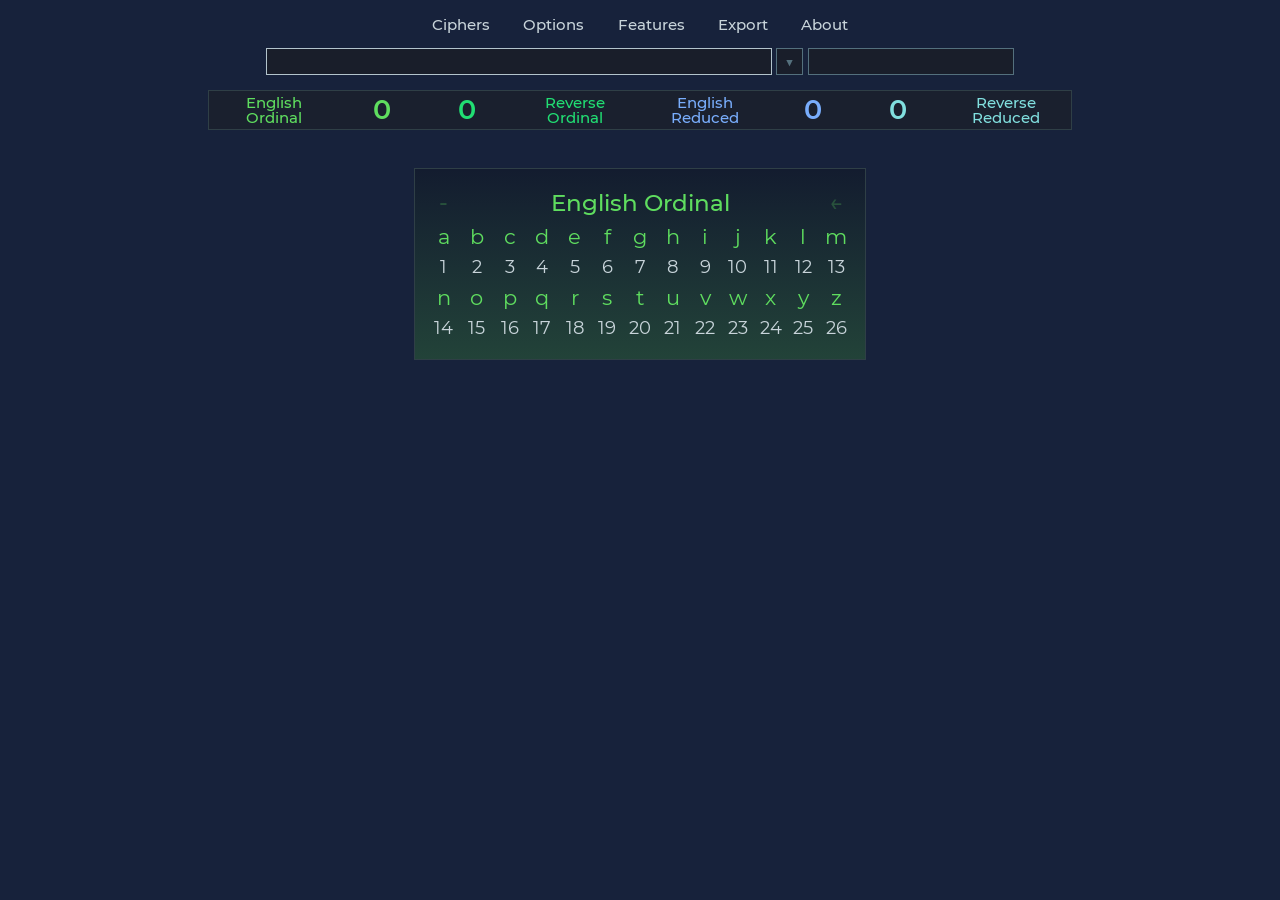
==== index.html @ 13860c72 "Web App manifest" ====
<!DOCTYPE html>
<html lang="en">
<head>
<title>GEMATRO - Gematria Calculator</title>
<meta charset="utf-8">
<meta name="description" content="Multi-language (Hebrew, Greek, Arabic, English, Russian, etc.) Gematria calculator with Highlighter, Numerology, custom Ciphers, Databases, Encoding and Export tools.">
<meta name="viewport" content="width=480, maximum-scale=1, user-scalable=no">
<meta name="theme-color" content="#1C2332">
<link rel="shortcut icon" type="image/x-icon" href="res/favicon.ico">

<!-- Web App manifest -->
<link rel="manifest" href="manifest.json">

<script src="lib/jquery.min.js"></script>

<script src="calc/gematria.js"></script>
<script src="calc/calc.js"></script>
<script src="calc/init-variables.js"></script>
<script src="calc/ciphers.js"></script>

<link rel="stylesheet" type="text/css" href="calc/styles.css">

<script>
window.onpaint = function() {
	updateInterfaceColor(true); // update interface color (first run)
}
$(window).load(function(){
	$("#loader").delay(287).fadeOut("fast");
});
</script>

<!-- Google tag (gtag.js) -->
<script async src="https://www.googletagmanager.com/gtag/js?id=G-PNRVJK5YD3"></script>
<script>
  window.dataLayer = window.dataLayer || [];
  function gtag(){dataLayer.push(arguments);}
  gtag('js', new Date());

  gtag('config', 'G-PNRVJK5YD3');
</script>

</head>

<body onload="initCalc(true)" tabindex="-1">

<div id="loader"></div>
<canvas id="canv"></canvas>

<!-- preload font -->
<span style="font-family: 'Roboto Mono';"></span>

<div id="calcMain">
	<center>

		<div id="calcOptionsPanel"></div>

		<div id="colorControlsMenuArea"></div>
		<div id="editCiphersMenuArea"></div>
		<div id="dateCalcMenuArea"></div>

		<div id="inputArea">
		  <input id="queryDBbtn" class="hideValue" type="button" onclick="queryDatabase()" value="Query">
		  <input id="phraseBox" autofocus type="text" enterkeyhint="done" spellcheck="false" autocomplete="off" oninput="sanUnicode('phraseBox'); updateEnabledCipherTable(); updateWordBreakdown(breakCipher,false,false);" onkeydown="phraseBoxKeypress(event.keyCode)" ondrop="dropHandler(event)" ondragover="dragOverHandler(event)">
		  <input id="enterPhraseBtn" type="button" onclick="phraseBoxKeypress(13)" value="&#9660;">
		  <input id="highlightBox" type="text" enterkeyhint="done" spellcheck="false" autocomplete="off"><span id="clearFilterButton"></span>
		</div>

		<div id="enabledCiphTable"></div>

		<div id="BreakdownDetails">
			<div id="BreakdownSpot"></div>
			<div id="ChartSpotScroll"><div id="ChartSpot"></div></div>
		</div>
	</center>


	<center>	
		<div id="HistoryTableArea"></div>
	</center>
</div>

<script src="calc/breakdown.js"></script>

<script src="calc/highlighter.js"></script>
<script src="calc/export.js"></script>
<script src="calc/export-csv.js"></script>
<script src="calc/num-prop.js"></script>
<script src="calc/edit-ciphers.js"></script>
<script src="calc/date-calc.js"></script>
<script src="calc/database.js"></script>
<script src="calc/quick-guide.js"></script>

<script src="calc/localstorage.js"></script>
<script src="calc/encoding.js"></script>
<script src="calc/encoding-ciphers.js"></script>

<script src="calc/coderain.js"></script>
<script src="lib/html2canvas.min.js"></script>
<!-- html2canvas v1.0.0-alpha.12 -->

</body>
</html>
---- calc/styles.css ----
@font-face {
	font-family: "matrix-font";
	src: url("../font/matrix-font.woff2") format('woff2');
}

@font-face {
	font-family: "Montserrat";
	src: url("../font/montserrat-400.woff2") format('woff2');
}

@font-face {
	font-family: "Montserrat";
	src: url("../font/montserrat-500.woff2") format('woff2');
	font-weight: 500;
}

@font-face {
	font-family: "Montserrat";
	src: url("../font/montserrat-600.woff2") format('woff2');
	font-weight: 600;
}

@font-face {
	font-family: "Roboto Mono";
	src: url("../font/roboto-mono-400.woff2") format('woff2');
}

:root {
	--font-family: "Montserrat", "Arial", sans-serif;
	--font-family-mono: "Roboto Mono", monospace;
	--font-size-body: 95%;
	--global-hue: 222;
	--global-sat: 2.0;
	--global-lit: 1.0;
	--font-hue: 200;
	--font-sat: 0.2;
	--font-lit: 1.0;
	--menu-bg-accent: hsl(var(--global-hue) calc(20% * var(--global-sat)) calc(28% * var(--global-lit)));
	--menu-bg-accent2: hsl(var(--global-hue) calc(20% * var(--global-sat)) calc(24% * var(--global-lit)));
	--breakdown-bg-accent: hsl(var(--global-hue) calc(21% * var(--global-sat)) calc(13% * var(--global-lit)));
	--btn-bg-accent: hsl(var(--global-hue) calc(20% * var(--global-sat)) calc(21% * var(--global-lit)));
	--btn-hover-accent: hsl(var(--global-hue) calc(13% * var(--global-sat)) calc(33% * var(--global-lit)));
	--btn-active-accent: hsl(var(--global-hue) calc(13% * var(--global-sat)) calc(39% * var(--global-lit)));
	--body-bg-accent: hsl(var(--global-hue) calc(22% * var(--global-sat)) calc(16% * var(--global-lit)));
	--query-bg-accent: hsl(var(--global-hue) calc(20% * var(--global-sat)) calc(19% * var(--global-lit)));
	--hist-header-gradient: hsl(var(--global-hue) calc(13% * var(--global-sat)) calc(10% * var(--global-lit)));
	--table-row-odd: hsl(var(--global-hue) calc(14% * var(--global-sat)) calc(14% * var(--global-lit)));
	--table-row-even: hsl(var(--global-hue) calc(12% * var(--global-sat)) calc(16% * var(--global-lit)));
	--input-bg-accent: hsl(var(--global-hue) calc(13% * var(--global-sat)) calc(13% * var(--global-lit)));
	--highlight-date: hsla(var(--global-hue) calc(30% * var(--global-sat)) calc(85% * var(--global-lit)) / 0.15);
	--drag-highlight: hsla(var(--global-hue) calc(80% * var(--global-sat)) calc(70% * var(--font-lit)) / 0.2);
	--drag-highlight-border: hsl(var(--global-hue) calc(80% * var(--global-sat)) calc(70% * var(--font-lit)));
	--placeholder-color: hsl(var(--global-hue) calc(20% * var(--global-sat)) calc(45% * var(--font-lit)));
	--checkmark-accent: hsl(var(--global-hue) calc(75% * var(--global-sat)) calc(85% * var(--font-lit)));
	--font-white-1: hsl(var(--font-hue) calc(100% * var(--font-sat)) calc(92% * var(--font-lit)));
	--font-white-2: hsl(var(--font-hue) calc(100% * var(--font-sat)) calc(82% * var(--font-lit)));
	--font-white-3: hsl(var(--font-hue) calc(100% * var(--font-sat)) calc(63% * var(--font-lit)));
	--font-white-4: hsl(var(--font-hue) calc(100% * var(--font-sat)) calc(30% * var(--font-lit)));
	--border-accent: hsl(var(--font-hue) calc(100% * var(--font-sat)) calc(41% * var(--font-lit)));
	--separator-accent: hsl(var(--font-hue) calc(100% * var(--font-sat)) calc(50% * var(--font-lit)));
	--separator-accent2: hsl(var(--font-hue) calc(100% * var(--font-sat)) calc(30% * var(--font-lit)));
	--border-dark-accent: hsl(var(--font-hue) calc(100% * var(--font-sat)) calc(23% * var(--font-lit)));
	--focus-outline: hsl(var(--font-hue) calc(100% * var(--font-sat)) calc(75% * var(--font-lit)));
	--break-val-accent: hsl(var(--font-hue) calc(100% * var(--font-sat)) calc(41% * var(--font-lit)));
}

html, body { /* full <body> height for <!DOCTYPE html> */
	height: 100%;
	min-height: 100%;
	padding: 0;
	margin: 0;
}

body { /* disable Chromium's Text Autosizer (mobile text inflation algorithm) */
	-webkit-text-size-adjust: none;
	-moz-text-size-adjust: none;
	text-size-adjust: none;
	font-size: var(--font-size-body);
}
@media (max-width: 911px) { /* mobile */
	body {
		user-select: none;
	}
}

/*               Text Selection               */
/* ########################################## */

::selection {
	color: rgb(23,23,23);
	background: rgb(158,158,158);
}

::-moz-selection {
	color: rgb(23,23,23);
	background: rgb(158,158,158);
}

::placeholder { /* input placeholder */
	color: var(--placeholder-color);
	opacity: 1;
}

a {
	text-decoration: none;
}
a:link {
	color: var(--font-white-2);
	border-bottom: 1px solid var(--font-white-2);
}
a:visited {
	color: var(--font-white-3);
	border-bottom: 1px solid var(--font-white-3);
}
a:hover {
	color: var(--font-white-1);
	border-bottom: 1px solid var(--font-white-1);
}
a:active{
	color: var(--font-white-2);
}

/*               Scrollbar Style              */
/* ########################################## */

#calcMain {
	overflow: overlay; /* prevent page scroll in Query Table */
	height: 100%;
}

#loader{ /* fade in on page load*/
	z-index: 101;
	display: block;
	position: fixed;
	top: 0;
	left: 0;
	width: 100%;
	height: 100%;
	background: var(--body-bg-accent);
}

body {
	overflow: overlay;
}

@media only screen and (min-device-width: 1024px) {
	::-webkit-scrollbar {
		width: 16px;
		height: 16px;
	}
	
	::-webkit-scrollbar-thumb {
		background: rgba(128, 128, 128, 0.5);
		/*border-radius: 20px;*/
	}
	
	::-webkit-scrollbar-track {
		background: rgba(0, 0, 0, 0.2);
	}
	
	::-webkit-scrollbar-corner
	{
		background: rgba(0, 0, 0, 0.2);
	}
}

/* ########################################## */

body {
	font-family: var(--font-family);
	color: var(--font-white-2);
	background-color: var(--body-bg-accent);
}

.gematroLogo {
	display: flex;
	justify-content: center;
	/*padding-bottom: 0.4em;*/
}
.gematroLogo svg {
	height: 10px !important;
	width: auto !important;
}
.gematroLogo svg path, .gitLogo svg path {
	fill: var(--font-white-2) !important;
}
.gitLogo {
	position: absolute;
	pointer-events: none;
	top: 0.4em;
	left: 2.3em;
}
.splitInterface {}
@media (min-width: 911px) { /* desktop */
	.splitInterface {
		width: 70%;
		position: absolute;
		top: 0;
		right: 0;
		overflow: auto;
		height: 100%;
	}
}
.colorControlsBG {
	position: relative;
	background-color: var(--menu-bg-accent);
	width: -webkit-fit-content;
	width: -moz-fit-content;
	padding: 0.5em 0em 0.75em 1em;
	margin: 0.5em 0em 0.5em 0em;
	border: 1px solid var(--border-dark-accent);
}
.colLabelSmall, .colLabelSmallEnc {
	font-size: 80%;
	font-weight: 500;
	text-align: right;
	padding: 0em 0.1em 0em 0.4em;
}
.colLabelSmallEnc {
	text-align: left;
}
.colLabel {
	font-size: 90%;
	font-weight: 500;
	color: var(--focus-outline);
	text-align: center;
	padding-right: 0.4em;
}
#enabledCiphTable {
	width: 100%;
	padding: 1em 0em 0em 0em;
	display: flex;
	justify-content: center;
}
#inputArea {
	padding: 0.5em 0em 0em 0em;
	display: inline-flex;
	-webkit-user-select: none;
	-moz-user-select: none;
	-ms-user-select: none;
	user-select: none;
}
#HistoryTableArea {
	padding-bottom: 0.1em;
}
@media (max-width: 911px) { /* mobile */
	#HistoryTableArea {
		width: 90vw;
		overflow: auto;
		margin-bottom: 4em;
	}
}
#calcOptionsPanel {
	padding: 0.6em 0em 0em 0em;
	-webkit-user-select: none;
	-moz-user-select: none;
	-ms-user-select: none;
	user-select: none;
}
.ciphToggleContainer {
	display: inline-block;
	padding: 0.5em 0.5em 0.2em 0.5em;
	border-spacing: 0em;
	text-align: left;
}
.colSlider, .colSlider2 {
	width: 55px;
	font-size: 80%;
	color: var(--font-white-1);
	border: 2px solid var(--border-accent);
	box-sizing: border-box;
	font-family: var(--font-family-mono);
	line-height: 1.1em;
	background-color: var(--btn-bg-accent);
}
.colSlider2 {
	width: 65px;
}
@media (max-width: 911px) { /* mobile */
	.colSlider2 {
		width: 40px;
	}
}
.cipherColValueBox {
	width: 85px;
	font-size: 80%;
	color: var(--font-white-1);
	border: 2px solid var(--border-accent);
	font-family: var(--font-family-mono);
	line-height: 1.1em;
	background-color: var(--btn-bg-accent);
}
.globColCtrlTable {
	padding-right: 1.25em;
}
.phraseGemContainer {
	display: inline-block;
	border: 1px solid var(--border-dark-accent);
	border-spacing: 0px;
	text-align: center;
	font-weight: 500;
	line-height: 1.0em;
}
.phraseGemContainer tr:nth-child(odd) {
	background-color: var(--table-row-odd);
}
.phraseGemContainer tr:nth-child(even) {
	background-color: var(--table-row-even);
}
.phraseGemValueOdd, .phraseGemValueEven {
	font-size: 180%;
	text-align: center;
	min-width: 80px;
	-webkit-user-select: none;
	-moz-user-select: none;
	-ms-user-select: none;
	user-select: none;
	font-weight: 600;
	padding: 0em 0.1em 0em 0.1em;
}
.phraseGemCiphName {
	padding: 0.2em 0.5em;
	max-width: 115px; /* 110px */
	height: 32px;
	cursor: pointer;
}
.phraseGemCiphNameBlank {
	padding: 0.2em 0.5em;
	max-width: 115px; /* 110px */
	height: 32px;
}
#canv {
	margin: 0;
	padding: 0;
	position: fixed;
	touch-action: none;
	width: 100%;
	height: 100%;
	top:0;
	left:0;
	z-index : -1; /* behind all elements */ 
}
.ciphCheckbox {
}
.ciphCheckboxLabel {
	font-size: 85%;
	font-weight: 500;
	padding: 0em 0.6em 0em 0em;
	white-space: nowrap;
}
.ciphCheckboxLabel2 {
	font-size: 100%;
	font-weight: 500;
	padding: 0em 0em 0em 0.1em;
	white-space: nowrap;
}
.dragOver {
	border: 1px solid var(--drag-highlight-border) !important;
	background-color: var(--drag-highlight) !important;
}

/*  Word Breakdown, Cipher Table, Word Count  */
/* ########################################## */

#ChartSpot {
	/*min-height: 189px;*/ /* fix content shift */
	display: flex; /* vertically center */
	justify-content: center;
	align-items: center;
	width: -webkit-fit-content;
	width: -moz-fit-content;
	/*padding: 0.4em;*/
	border: 1px solid var(--border-dark-accent);
    /*margin-top: 1em;*/
	/*margin-bottom: 0.5em;*/
}
@media (max-width: 911px) { /* mobile */
	#ChartSpot {
		padding: 0em 0.8em !important;
	}
	#ChartSpotScroll {
		width: 90vw;
		overflow: auto;
	}
}
.ChartSpotScrollStop {
	width: unset !important;
	overflow: unset !important;
}
#BreakdownSpot {
	padding-bottom: 0.5em;
}
#BreakdownDetails {
	padding: 1em 1.5em 1em 1.5em;
	width: -webkit-fit-content;
	width: -moz-fit-content;
}
#SimpleBreak {
	max-width: 800px;
	margin: auto;
	padding-bottom: 1em;
	text-align: center;
}
#BreakSumLong {
	margin: auto;
	padding: 0.5em 0em;
	text-align: center;
}
@media (max-width: 911px) { /* mobile */
	#BreakSumLong {
		padding: 0.5em 1em 0.5em 0.5em;
	}
}
.SimpleBreakChart {
	max-width: 800px;
}
.SimpleBreakChartLong {
	max-width: 720px;
	padding: 0.75em 1em 0.35em 1em;
	text-align: center;
}
#BreakTableContainer {
	padding: 0.4em 0.4em 0.4em 0.8em;
	border: 1px solid var(--border-dark-accent);
	width: -webkit-fit-content;
	width: -moz-fit-content;
}
.BreakRTL {
	padding: 0.4em 0.8em 0.4em 0.4em !important;
}
.BreakChar {
	font-size: 115%;
	font-weight: 500;
	padding-right: 2px;
	padding-left: 2px;
	/* font-family: var(--font-family-mono); */
	font-family: "Roboto Mono", "Arial", sans-serif;
}
.breakCipher {
	font-size: 115%;
	font-weight: 500;
	display: inline-block;
}
.breakSum, .breakSumDark {
	font-size: 125%;
	color: var(--font-white-1);
	font-weight: 600;
}
.breakSumDark {
	color: var(--font-white-2);
}
.breakPhrase {
	font-size: 125%;
	color: var(--font-white-2);
	font-weight: 500;
}
.breakPhraseChart {
	font-size: 120%;
	font-weight: 500;
	color: var(--font-white-2);
}
.breakPhraseChartCiphName {
	font-size: 115%;
	font-weight: 500;
	display: inline-block;
}
.BreakPhraseSum {
	font-weight: 500;
	font-size: 175%;
	padding-left: 10px;
	padding-right: 10px;
}
.BreakTable, .BreakTableRow {
	text-align: center;
	border-spacing: 0px;
	margin: auto;
	width: -webkit-fit-content;
	width: -moz-fit-content;
}
.BreakTable td, .BreakTableRow td {
	min-width: 14px;
}
.BreakTableRow {
	padding: 0em 0.75em;
}
.BreakVal, .BreakValDark {
	color: var(--focus-outline);
    font-weight: 600;
	font-size: 74%;
	padding-right: 3px;
	padding-left: 3px;
}
.BreakValDark {
	color: var(--break-val-accent);
}
.BreakWordSum {
	font-size: 115%;
	padding-right: 5px;
	padding-left: 5px;
	font-weight: 500;
}
#ChartTable {
	border-spacing: 0px;
}
#ChartTable td {
	text-align: center;
	border: none;
	padding: 0.1em 0.25em 0.2em 0.25em;
	min-width: 22px;
}
@media (max-width: 911px) { /* mobile */
	#ChartTable td {
		padding: 0.1em 0.15em 0.2em 0.15em;
	}
}

/* ----- Bordered style for Cipher Table ---- */
.borderCipherTable {
	border-right: 1px solid var(--border-accent) !important;
	border-top: 1px solid var(--border-accent) !important;
}
.borderCipherTable td {
	border-left: 1px solid var(--border-accent) !important;
	border-bottom: 1px solid var(--border-accent) !important;
	padding-right: 5px !important;
	padding-left: 5px !important;
	padding-top: 1px !important;
	padding-bottom: 2px !important;
}
.borderClassGemCard {
	border: 1px solid var(--border-accent) !important;
}

.ChartChar {
	font-size: 140%;
}
.ChartVal {
	font-size: 120%;
}
@media (max-width: 911px) { /* mobile */
	.ChartVal {
		font-size: 110%;
	}
}
.CipherEnd, .CipherEndRTL {
	font-size: 90%;
	padding-top: 2px;
	padding-bottom: 2px;
	font-weight: 500;
	padding-right: 0.5em;
}
.CipherEndRTL {
	padding-right: 0em;
	padding-left: 0.5em;
}
.LetterCounts {
	color: var(--font-white-2);
	font-size: 90%;
	font-weight: 500;
	text-align: center;
	padding-bottom: 1em;
}
.ChartChar, .ChartVal, #spaceChartBtn, #capsNameChartBtn, #backspaceChartBtn {
	cursor: pointer;
	-webkit-user-select: none;
	-moz-user-select: none;
	-ms-user-select: none;
	user-select: none;
}
/*        Buttons, Text Boxes, Controls       */
/* ########################################## */

#btn-clear-active-filter {
	position: relative;
	color: var(--font-white-1);
	font-weight: 500;
	margin-left: 0.25em;
	font-family: var(--font-family);
	border: 1px solid var(--border-accent);
	background-color: var(--btn-bg-accent);
	font-size: 100%;
	outline: none;
	height: 27px;
	min-width: 27px;
    max-width: 27px;
}

#btn-clear-active-filter:hover { background-color: var(--btn-hover-accent); }
#btn-clear-active-filter:active { background-color: var(--btn-active-accent); }

#highlightBox {
	background-color: var(--input-bg-accent);
	color: var(--font-white-1);
	font-weight: 500;
	border: 1px solid var(--border-accent);
	font-family: var(--font-family);
	margin-left: 0.25em;
	font-size: 125%;
}
#phraseBox {
	background-color: var(--input-bg-accent);
	color: var(--font-white-1);
	font-weight: 500;
	border: 1px solid var(--border-accent);
	font-family: var(--font-family);
	font-size: 125%;
}
@media (max-width: 911px) { /* mobile */
	#phraseBox {
		width: 287px;
	}
	#highlightBox {
		width: 98px;
	}
	.filterPhraseBox {
		width: 254px !important;
	}
	.filterHighlightBox {
		width: 68px !important;
	}
}
@media (min-width: 911px) { /* desktop */
	#phraseBox {
		width: 500px;
	}
	#highlightBox {
		width: 200px;
	}
	.filterPhraseBox {
		width: 421px !important;
	}
	.filterHighlightBox {
		width: 170px !important;
	}
}
#phraseBox:focus, #highlightBox:focus {
	outline: none !important;
	border:1px solid var(--focus-outline);
}

/*                History Table               */
/* ########################################## */

.HistoryTable tr, .HistoryTable td {
	border-bottom: 1px solid var(--border-dark-accent);
	border-left: 1px solid var(--border-dark-accent);
}
.cH { /* cipher header bar, history table */
	background: -webkit-linear-gradient(0deg, var(--hist-header-gradient), transparent); /*20,23,27*/
	background: -moz-linear-gradient(0deg, var(--hist-header-gradient), transparent);
	background: -o-linear-gradient(0deg, var(--hist-header-gradient), transparent);
	background: linear-gradient(0deg, var(--hist-header-gradient), transparent);
}
.HistoryTable {
	text-align: center;
	border-spacing: 0px;
	border-top: 1px solid var(--border-dark-accent);
	border-right: 1px solid var(--border-dark-accent);
	margin: 0.5em 1em 2.4em 1em;
}
@media (max-width: 911px) { /* mobile */
	.HistoryTable {
		margin: 0em 0.25em 0em 0em;
	}
}
.HistoryTable tr:nth-child(odd) {
	background-color: var(--table-row-odd);
}
.HistoryTable tr:nth-child(even) {
	background-color: var(--table-row-even);
}
#QueryTable {
	table-layout: fixed;
	width: 100%;
	word-break: break-all;
	margin: auto;
	float: right;
	border-top: none;
}
.hC { /* history table header, cipher name cell */
	min-width: 80px;
	max-width: 80px;
	font-size: 85%;
	padding: 5px 3px 5px 3px;
	text-align: center;
	font-weight: 500;
	word-break: break-word; /* affects table performance */
}
.hCV, .hCVQ,.hCVW  { /* vertical history table header, cipher name cell */
	font-size: 85%;
	height: 180px;
	text-align: center;
	vertical-align: bottom;
	font-weight: 500;
}
.hCVQ { /* vertical query table header, cipher name cell */
	width: 55px;
}
.hCVW { /* vertical query table header, wheel ciphers */
	width: auto;
}
.hCV2, .hCVQ2 { /* vertical cipher label for history/query table */
	transform: rotate(-90deg);
	transform-origin: left;
	white-space: nowrap;
	display: inline-block;
	width: 20px;
	margin-left: 1.6em;
}
@media (max-width: 911px) { /* mobile */
	.hCV {
		height: 40px !important;
	}
	.hCV2 {
		display: none; /* no vertical cipher labels */
	}
	td.hCV {
		min-width: 40px;
		font-size: 110%;
		vertical-align: middle;
	}
}
.hP { /* history phrase */
	text-align: right;
	padding: 0em 0.5em 0em 0.5em;
	font-size: 110%;
}
@media (min-width: 911px) { /* desktop */
	.hP { /* single line history phrase */
		white-space: nowrap; /* affects table performance */
	}
}
.hPQ { /* history phrase - query table*/
	text-align: right;
	padding: 0em 0.5em 0em 0.5em;
	font-size: 110%;
}
.mP, .mPQ { /* history table - top left cell */
	font-weight: 500;
	font-size: 125%;
}
.mPQ { /* query table - top left cell */
	/*width: 300px;*/
	height: 150px;
}
.gV, .gW, .gVQ { /* gematria value in history/query table */
	font-size: 125%;
	font-weight: 500;
	cursor: pointer;
}
.gV, .gW {
	padding: 0em 0.2em;
}
.gW {
	cursor: default;
}
.pCHT { /* phrase comment - history table */
	font-size: 75%;
	font-weight: 500;
	/*color: hsl(0 0% 30% / 1);*/
	color: var(--font-white-4);
	padding-right: 0.35em;
}

/* -------------- Highlighting -------------- */
.highlightCipherTable {
	background: rgba(192,192,192,0.15);
}
.hideValue {display: none !important;}
@keyframes blink {
	0% {
		opacity: 0.0;
	}
	25% {
		opacity: 1.0;
	}
	75% {
		opacity: 1.0;
	}
	100% {
		opacity: 0.0;
	}
}
.highlightValueBlink {
	animation: blink 500ms linear infinite;
	z-index: 99;
}
.selectedPhrase {
	background-color: hsla(var(--global-hue) 15% 50% / 0.2)
}

/*                Options Menu                */
/* ########################################## */

.cipherCatDetails {
	width: 100%;
}
.ciphInfoLabel {
	display: block;
	position: relative;
	cursor: pointer;
	font-size: 100%;
	font-weight: 500;
}
.intBtn { /* Big Buttons */
	display: inline-block;
	color: var(--font-white-1);
	color: var(--font-white-2);
	padding: 0.4em 0.75em;
	border: 1px solid var(--border-accent);
	width: 100%;
	font-size: 100%;
	font-weight: 500;
	font-family: var(--font-family);
	outline: none;
	background-color: var(--btn-bg-accent);
	/* background-color: transparent; */
}
.intBtn2, .ciphEditBtn { /* Cipher Categories */
	display: inline-block;
	color: var(--font-white-1);
	color: var(--font-white-2);
	padding: 0.3em 0.75em;
	margin: 0.1em 0em;
	border: 1px solid var(--border-accent);	  
	width: 100%;
	font-size: 100%;
	font-weight: 500;
	font-family: var(--font-family);
	outline: none;
	background-color: var(--btn-bg-accent);
	/* background-color: transparent; */
}
.ciphEditBtn {
	width: auto;
	margin: 0.75em 0.5em 0em 0.5em;
}
.intBtn3, .intBtnResetDate, #queryDBbtn, #enterPhraseBtn { /* Empty, Default, All */
	display: inline-block;
	color: var(--font-white-1);
	color: var(--font-white-2);
	padding: 0.2em 0.75em;
	margin: 0em 0.1em 0.5em 0.1em;
	border: 1px solid var(--border-accent);
	width: 85px;
	font-size: 100%;
	font-weight: 500;
	font-family: var(--font-family);
	outline: none;
	background-color: var(--btn-bg-accent);
	/* background-color: transparent; */
}
.intBtnRepo {
	box-sizing: border-box;
	display: inline-block;
	text-align: left;
	color: var(--font-white-1);
	color: var(--font-white-2);
	padding: 0.4em 0.75em 0.4em 3.9em;
	border: 1px solid var(--border-accent);
	width: 100%;
	font-size: 100%;
	font-weight: 500;
	font-family: var(--font-family);
	outline: none;
	text-decoration: none;
	background-color: var(--btn-bg-accent);
}
@media (max-width: 911px) { /* mobile */
	#queryDBbtn {
		min-width: 30px !important;
		max-width: 30px !important;
	}
}
.closeMenuBtn {
	position: absolute;
	right: -29px;
	top: -5px;
	width: 30px;
	height: 30px;
	border: none;
	outline: none;
	padding: none;
	font-size: 150%;
	font-weight: 600;
	font-family: var(--font-family);
	color: var(--border-accent);
	background-color: transparent;
	cursor: pointer;
}
@media (max-width: 911px) { /* mobile */
	.closeMenuBtn {
		right: 0px !important;
		top: 0px !important;
	}
}
.intBtnResetDate {
	font-size: 80%;
	width: auto;
	margin: 0em;
	padding: 0.3em 0.6em 0.3em 0.6em;
}
#queryDBbtn {
	padding: 0em;
	margin: 0em 0.25em 0em 0em;
	width: 75px;
}
#enterPhraseBtn {
	background-color: var(--input-bg-accent);
	padding: 0em;
	margin: 0em 0em 0em 0.3em;
	min-width: 27px;
	max-width: 27px;
	color: var(--border-accent);
}
#calcNotification {
	position: absolute;
	left:0;
	right: 0;
	margin: auto;
	width: fit-content;
	max-width: 240px;
	bottom: 40px;
	background: var(--menu-bg-accent);
	border: 1px solid var(--border-dark-accent);
	padding: 1em 1.5em;
	font-size: 125%;
	font-weight: 500;
	border-radius: 15px;
	text-align: center;
	z-index: 1000;
}
.intBtn:hover, .intBtn2:hover, .ciphEditBtn:hover, .intBtn3:hover, .intBtnResetDate:hover, #queryDBbtn:hover, #enterPhraseBtn:hover, .queryPageBtn:hover {
	background-color: var(--btn-hover-accent);
}
.intBtn:active, .intBtn2:active, .ciphEditBtn:active, .intBtn3:active, .intBtnResetDate:active, #queryDBbtn:active, #enterPhraseBtn:active, .queryPageBtn:active {
	background-color: var(--btn-active-accent);
}
.intBtnRepo:link {
	color: var(--font-white-2);
	border-bottom: 1px solid var(--border-accent);
}
.intBtnRepo:visited {
	color: var(--font-white-2);
	border-bottom: 1px solid var(--border-accent);
}
.intBtnRepo:hover {
	color: var(--font-white-2);
	background-color: var(--btn-hover-accent);
	border-bottom: 1px solid var(--border-accent);
}
.intBtnRepo:active{
	color: var(--font-white-2);
	background-color: var(--btn-active-accent);
	border-bottom: 1px solid var(--border-accent);
}

.dropbtn {
	background-color: transparent;
	color: var(--font-white-1);
	color: var(--font-white-2);
	padding: 0.4em 1.1em;
	border: none;
	font-family: var(--font-family);
	font-size: 100%;
	font-weight: 500;
	outline: none;
}
.optionElementTable {
	border-spacing: 0;
	text-align: center;
	margin: 1em;
	border: 1px solid var(--border-accent);
	border-bottom: none;
	text-align: center;
	color: var(--font-white-2);
	background-color: var(--btn-bg-accent);
	font-weight: 500;
	width: 87%;
}
.optionElementTable td {
	border-bottom: 1px solid var(--border-accent);
	padding: 0.3em;
}
.enterAsWordsLimit {
	border: 1px solid var(--border-accent);
	text-align: right;
	color: var(--font-white-2);
	font-weight: 500;
	width: 100%;
	box-sizing: border-box;
	border-top: none;
	padding-bottom: 0.1em;
}
.dbOptionsBox {
	margin: auto;
	border: 1px solid var(--border-accent);
	text-align: right;
	color: var(--font-white-2);
	background-color: var(--btn-bg-accent);
	font-weight: 500;
	width: 200px;
	box-sizing: border-box;
	border-top: none;
	padding-bottom: 0.1em;
}
.optionTableLabel {
	font-size: 80%;
}
#phrLimitBox, #dbPageItemsBox, #dbScrollItemsBox, #iScaleBox {
	width: 50px;
	border: none;
	color: var(--font-white-2);
	font-family: var(--font-family);
	font-size: 85%;
	outline: none;
	background-color: transparent;
	text-align: center;
	font-weight: 500;
}
.optionElement {
	margin: 0.3em 1em;
	white-space: nowrap; /* text on one line */
}
.optionElementLabel {
	margin: 0em 0.4em 0em 0.3em;
	color: var(--font-white-2);
	font-weight: 500;
	max-width: fit-content;
}
.dropdown {
	position: relative;
	display: inline-block;
}
.dropdown-content, .dropdown-content-opt {
	display: none;
	position: absolute;
	left: -10px;
	z-index: 200; /* above other elements */
	padding: 1em;
	text-align: left;
	background-color: var(--menu-bg-accent2);
	border: 1px solid var(--border-dark-accent); /* --body-bg-accent */
	/*border-top: none;*/
}
@media (max-width: 911px) { /* mobile */
	.dropdown {
		position: unset !important;
	}
	.dropdown-content, .dropdown-content-opt {
		left: 50% !important;
		transform: translateX(-50%);
	}
	.dropdown-about {
		transform: none !important;
	}
}
.dropdown-content-opt {
	padding: 0.5em;
}

.dropdown:hover .dropdown-content, .dropdown:hover .dropdown-content-opt {display: block;}

.dropdown:hover .dropbtn {background-color: var(--btn-active-accent);}

/*             Print Image Preview            */
/* ########################################## */

.printImageContainer {
	color: var(--font-white-2);
	background-color: black;
	border: 1px solid var(--border-dark-accent);
	font-family: var(--font-family);
	font-size: 100%;
	position: absolute;
	top: 15%;
	height: 77%;
	left: 0;
    right: 0;
	width: 70%;
	margin: auto;
	overflow: none;
	z-index: 1000;
	-webkit-user-select: none;
	-moz-user-select: none;
	-ms-user-select: none;
	user-select: none;
}
@media (max-width: 911px) { /* mobile */
	.printImageContainer {
		position: absolute;
		right: 0;
		left: 0;
		top: 0;
		bottom: 0;
		width: 90% !important;
		height: 80% !important;
	}
}
#downImgBtn, .refreshImgBtn {
    font-size: 125%;
    font-weight: 500;
    color: var(--font-white-2);
    background-color: var(--menu-bg-accent2);
    text-decoration: none;
    padding: 0.35em 1em;
    border: none;
    outline: none;
    border-radius: 20px;
	margin: 1.5em 0.3em 1.5em 0.3em;
}
#imgData {
	padding: 1.5em 2em;
}
.prevBtnArea {
	display: inline-block;
}
.imgDataArea {
	overflow: auto;
	display: grid;
	place-items: center;
}
#downImgBtn:hover, .refreshImgBtn:hover { background-color: var(--btn-hover-accent); }
#downImgBtn:active, .refreshImgBtn:active { background-color: var(--btn-active-accent); }

/*              Number Properties             */
/* ########################################## */

.numProp {
	cursor:pointer;
}
.numPropTooltip {
	max-width: 350px;
	width: max-content;
	margin: 1em;
	padding: 0.75em 1em 1em 1em;
	background-color: var(--menu-bg-accent);
	position: absolute;
	z-index: 101;
	font-family: var(--font-family);
	border: 1px solid var(--border-dark-accent);
}
@media (max-width: 911px) { /* mobile */
	.numPropTooltip {
		top: 0 !important;
		left: 0 !important;
		bottom: 0;
		right: 0;
		margin: auto;
		height: fit-content;
	}
}
.contextMenuTooltip {
	min-width: 100px;
	margin: 1em;
	padding: 1em;
	background-color: var(--menu-bg-accent);
	position: absolute;
	z-index: 101;
	font-family: var(--font-family);
	border: 1px solid var(--border-dark-accent);
}
.numPropTable {
	text-align: center;
}
.numPropLabel {
	color: var(--font-white-1);
	font-size: 115%;
	font-weight: 500;
}
.numValLabel {
	color: var(--font-white-2);
	font-size: 180%;
	font-weight: 600;
	padding: 0em;
}
.numPropCenter {
	text-align: center;
}
.numPropSeparator {
	background-color: var(--separator-accent);
	border: none;
	height: 2px;
}
.numPropBaseLabel {
	font-size: 90%;
	text-align: left;
	margin-left: 0.4em;
}
.numPropBaseValue {
	font-size: 110%;
	font-family: var(--font-family-mono);
}
.numTicXeno {
	/*font-size: 85%;*/
	font-size: 100%;
	font-family: var(--font-family);
	font-weight: 500;
}
.numPropValPad {
	margin-right: 0.4em;
	margin-left: 0.4em;
}
.npSmall {
	font-size: 70%;
	font-weight: 500;
	color: var(--separator-accent);
}
.npLine {
	line-height: 0.9em;
}

/*              Edit Ciphers Menu             */
/* ########################################## */

.editCiphersContainer {
	position: relative;
	margin: 0.5em 0em 0.5em 0em;
	padding: 1em;
	background: var(--menu-bg-accent);
	width: -webkit-fit-content;
	width: -moz-fit-content;
	border: 1px solid var(--border-dark-accent);
}
.custCipherMainTable {
	margin: 0.5em 0em 0.5em 0em;
	/*width: 570px;*/
}
.custCipherTable {
	/*margin: 0em 0em 0.75em 0em;*/
}
#custCipherNameInput, #custCipherCatInput {
	background: var(--btn-bg-accent);
	font-size: 125%;
	color: var(--font-white-2);
	font-family: var(--font-family);
	font-weight: 500;
	text-align: center;
	width: 100%;
	box-sizing: border-box;
	border: 1px solid var(--border-dark-accent);
}
#custCipherAlphabet, #custCipherGlobVals, #custCipherDescInput {
	background: var(--btn-bg-accent);
	font-size: 125%;
	color: var(--font-white-2);
	font-family: var(--font-family);
	font-weight: 500;
	width: 500px;
	text-align: center;
	resize: none;
	width: 100%;
	box-sizing: border-box;
	border: 1px solid var(--border-dark-accent);
}
#custCipherGlobVals {
	font-size: 100%;
	height: 40px;
}
#custCipherAlphabet:focus, #custCipherGlobVals:focus,
#custCipherNameInput:focus, #custCipherCatInput:focus,
#custCipherDescInput:focus {
	outline: none;
	border: 1px solid var(--border-dark-accent);
}
.custCharInd:focus, .custCharIndValue:focus {
	outline: none;
	border: none;
}
#diacrChkbox, #caseSensChkbox, #multiCharChkbox, #wheelCiphChkbox {
	display: inline-flex;
	padding: 0em 1em 0.75em 1em;
}
.custCharIndTable {
	width: 40px;
	border-spacing: 0px;
	border: none;
}
.custCharIndLabel {
	text-align: center;
	background: var(--btn-bg-accent);
	height: 38px;
	box-sizing: border-box;
	border: 1px solid var(--border-dark-accent);
}
.custCharInd {
	width: 40px;
	text-align: center;
	font-weight: 500;
	font-size: 150%;
	font-family: var(--font-family);
	border: none;
	background: transparent;
	color: var(--font-white-2);
}
.custCharIndValue {
	width: 40px;
	text-align: center;
	font-weight: 500;
	font-size: 100%;
	padding: 0.2em 0.2em 0.2em 0.2em;
	font-family: var(--font-family);
	border: none;
	background: transparent;
	color: var(--font-white-2);
}
@media (max-width: 911px) { /* mobile */
	.custCharInd, .custCharIndValue {
		width: 30px !important;
	}
}

/*               Date Calculator              */
/* ########################################## */

.dateCalcContainer {
	position: relative;
	margin: 0.5em 0em 0.5em 0em;
	padding: 1em;
	background: var(--menu-bg-accent);
	width: -webkit-fit-content;
	width: -moz-fit-content;
	display: flex;
	height: 340px;
	border: 1px solid var(--border-dark-accent);
}
@media (max-width: 911px) { /* mobile */
	.dateCalcContainer {
		display: block;
		height: unset !important;
	}
}
.dateCalcTable, .dateCalcTable2 {
	text-align: center;
}
.dateCalcTable {
	margin: auto;
}
.dateCalcTable2 {
	line-height: 0.8em;
	padding: 1em 1em 0.9em 1em;
	background: var(--btn-bg-accent);
}
.dateCalcBg {
	min-width: 370px;
	margin: 0em 0em 0em 0.9em;
	background: var(--btn-bg-accent);
	display: flex;
	align-items: center;
	justify-content: center;
	border: 1px solid var(--border-dark-accent);
	box-sizing: border-box;
}
@media (max-width: 911px) { /* mobile */
	.dateCalcBg {
		margin: 1em 0em 0em 0em !important;
		height: 330px;
	}
}
.dateInputLabel {
	font-weight: 500;
	font-size: 80%;
	color: var(--focus-outline);
}
.dateNthLabel, .dateOffsetLabel {
	color: var(--separator-accent);
	font-size: 68%;
}
.dateOffsetLabel {
	font-weight: 500;
}
.dateDescription {
	box-sizing: border-box;
	width: 100%;
	background: var(--btn-bg-accent);
	color: var(--font-white-2);
	outline: none;
	border: none;
	text-align: center;
	font-family: var(--font-family);
	font-weight: 600;
	font-size: 80%;
	padding: 0em;
	line-height: normal !important;
}
.dateFullTable2 {
	font-weight: 600;
	font-size: 128%;
	color: var(--font-white-2);
}
.dateInput, .dateInputYear, .offsetDateInput, #queryPosInput {
	text-align: center;
	width: 60px;
	font-size: 150%;
	color: var(--font-white-1);
	border: 2px solid var(--border-accent);
	box-sizing: border-box;
	font-family: var(--font-family);
	font-weight: 500;
	line-height: 1.1em;
	background-color: var(--btn-bg-accent);
}
.offsetDateInput {
	font-size: 80%;
	font-weight: 600;
	color: var(--focus-outline);
	padding: 0.2em 0em;
}
.dateInputYear {
	width: 110px;
}
.dateDetailsText {
}
#d1full, #d2full {
	font-weight: 600;
}
.endDateLabel {
	font-size: 85%;
	margin: 0em 0.4em 0em 0.3em;
	color: var(--font-white-2);
	font-weight: 500;
}
.weekDayLabel {
	font-weight: 400;
	font-size: 108%;
	color: var(--font-white-3);
}
.durVal {
	font-weight: 600;
	color: var(--font-white-2);
}
.dOfYear {
	font-weight: 600;
	color: var(--font-white-3);
}
#dateDurValues {
	line-height: 1.1em;
	color: var(--font-white-3);
}
.dateDurLine {
	font-size: 80%;
	font-weight: 500;
}
.highlightDurLine {
	background: var(--highlight-date);
	padding: 0em 0.5em;
}

/*                Query Table                 */
/* ########################################## */

#queryArea {
	width: 30%;
	position: absolute;
	/* border-right: 1px solid var(--border-accent); */
	top: 90px;
	left: 100px;
	overflow: auto;
	max-height: 92%;
	border: 1px solid var(--border-accent);
	/* background-color: var(--query-bg-accent); */
	resize: horizontal;
}
@media (max-width: 911px) { /* mobile */
	#queryArea {
		left: 24px !important;
	}
}
.queryPageBtn {
	font-size: 100%;
	color: var(--font-white-2);
	background-color: var(--btn-bg-accent);
	border: 1px solid var(--border-dark-accent);
	padding: 0em 0.35em;
}
#queryMinBtn {
	position: absolute;
	width: 24px;
	left: calc(100% - 24px);
	height: 24px;
	text-align: center;
	box-sizing: border-box;
	color: var(--border-accent);
	background: var(--hist-header-gradient);
	border: 1px solid var(--border-accent);
	border-bottom: 2px solid var(--border-accent);
	cursor: pointer;
	user-select: none;
}
#queryMinBtn:hover {
	background-color: var(--btn-bg-accent);
}
#queryMinBtn:active {
	background-color: var(--btn-hover-accent);
}
.queryTextResult {
	padding: 1em;
	line-height: 2em;
}
.qSlider {
	-webkit-appearance: none;
	width: calc(100% - 24px);
	height: 24px;
	background: var(--hist-header-gradient);
	outline: none;
	margin: 0;
	border: 1px solid var(--border-accent);
	border-bottom: 2px solid var(--border-accent);
	display: block;
	box-sizing: border-box;
}
.qSlider:hover {
	opacity: 1;
}
.qSlider::-webkit-slider-thumb {
	-webkit-appearance: none;
	appearance: none;
	width: 12px;
	height: 24px;
	background: var(--border-dark-accent);
	cursor: pointer;
}
.qSlider::-moz-range-thumb {
	width: 12px;
	height: 24px;
	background: var(--border-accent);
	cursor: pointer;
}
#queryPosInput {
	width: 95px;
	font-size: 100%;
	/* background: transparent; */
	/* border: none; */
	outline: none; 
	color: var(--font-white-2);
	caret-color: transparent !important;
	background-color: var(--body-bg-accent);
	border: 1px solid var(--border-dark-accent);
	border-left: none;
	border-right: none;
}
#queryPosInput:focus {
	border: 1px solid var(--focus-outline);
}
#querySearchInput {
	text-align: center;
	width: 100%;
	font-family: var(--font-family);
	font-size: 125%;
	font-weight: 500;
	line-height: 1.1em;
	color: var(--font-white-2);
	background-color: var(--body-bg-accent);
	box-sizing: border-box;
	border: 1px solid var(--border-dark-accent);
	border-top: none;
	outline: none;
	padding: 0.3em 0em;
}
.minimizeQuery {
	resize: none !important;
	transition: 0.2s;
	transform: translate(calc(-87% - 100px), 0);
}
@media (max-width: 911px) { /* mobile */
	.minimizeQuery {
		transform: translate(calc(-100% + 2px), 0) !important;
	}
}
.minimizeLabel {
	position: absolute;
	margin: 0.3em 1em 0.15em 0.15em;
	right: 24px;
	user-select: none;
	pointer-events: none;
	font-size: 75%;
	font-weight: 600;
	color: var(--border-accent);
}

/*              Quick Start Guide             */
/* ########################################## */

#darkOverlay {
	background-color: rgba(0,0,0,0.5);
	width: 100%;
	height: 100%;
	position: absolute;
	top: 0;
	left: 0;
	z-index: 999;
}
.quickGuide {
	background-color: var(--menu-bg-accent2);
	color: var(--font-white-2);
	font-family: var(--font-family);
	font-size: 100%;
	padding: 1em 2em 1em 2em;
	position: absolute;
	top: 9%;
	height: 79%;
	right: 0;
	left: 0;
	width: 40%;
	margin: auto;
	overflow: auto;
	z-index: 1000;
	border: 1px solid var(--border-dark-accent);
}
@media (max-width: 911px) { /* mobile */
	.quickGuide {
		position: absolute;
		right: 0;
		left: 0;
		top: 0;
		bottom: 0;
		margin: auto;
		width: 80% !important;
		height: 80% !important;
	}
}
.qgBold, .qgBold2 {
	font-size: 100%;
	font-weight: 500;
	color: var(--font-white-1);
}
.qgBold2 {
	font-size: 150%;
}
.qgMedium {
	font-size: 125%;
}
.qgNote {
	font-style: italic;
	font-size: 85%;
	color: var(--separator-accent);
}
.qgLink{
	font-size: 100%;
	color: var(--font-white-1);
}
.noScroll {
	overflow: hidden;
}
.qgBold, .qgBold2, .qgBoldCoin {
	font-size: 100%;
	font-weight: 500;
	color: var(--font-white-1);
}
.qgBold2 {
	font-size: 150%;
}

/*                    About                   */
/* ########################################## */

.contactInfo, .faqPanel, .ciphInfoPanel {
	background-color: var(--menu-bg-accent2);
	color: var(--font-white-2);
	font-family: var(--font-family), "Arial", sans-serif;
	font-size: 100%;
	text-align: center;
	padding: 1em 2em 1em 2em;
	height: 560px;
	width: 480px;
	overflow: auto;
	z-index: 1000;
	border: 1px solid var(--border-dark-accent);
	position: absolute;
	right: 0;
	left: 0;
	top: 0;
	bottom: 0;
	margin: auto;
}
.faqPanel {
	height: 201px;
}
.ciphInfoPanel {
	height: fit-content;
	max-height: 80%;
}
@media (max-width: 911px) { /* mobile */
	.contactInfo {
		width: 400px !important;
		height: 80% !important;
		max-height: 560px !important;
	}
	.faqPanel {
		width: 400px !important;
		height: 80% !important;
		max-height: 201px !important;
	}
	.ciphInfoPanel {
		width: 400px !important;
	}
}
.qgBoldCoin {
	font-size: 150%;
	margin: 1em 0em 0.3em 0em;
}
.qgAddr {
	font-family: var(--font-family-mono), monospace;
	color: var(--font-white-1);
}
.qrImg {
	margin: 1em 0em 2.5em 0em;
}

/*               Custom Checkbox              */
/* ########################################## */

.chkLabel {
	display: block;
	position: relative;
	padding-left: 28px;
	cursor: pointer;
}
/* hide default checkbox */
input[type=checkbox] {
	visibility: hidden;
}
/* custom checkbox */
.custChkBox {
	position: absolute;
	right: 0;
	left: 0;
	top: 0;
	bottom: 0;
	height: 16px;
	width: 16px;
	background-color: var(--btn-bg-accent);
	border: 1px solid var(--border-accent);
}
.chkLabel:hover input ~ .custChkBox {
	background-color: var(--btn-hover-accent);
}
.chkLabel input:active ~ .custChkBox {
	background-color: var(--btn-active-accent);
}
.chkLabel:hover input:checked ~ .custChkBox {
	background-color: var(--btn-hover-accent);
}
.chkLabel input:checked ~ .custChkBox {
	background-color: var(--btn-bg-accent);
	/*background-color: var(--btn-hover-accent);*/
}
/* show checkmark in checkbox when checked*/
.custChkBox:after {
	content: "";
	position: absolute;
	display: none;
}
.chkLabel input:checked ~ .custChkBox:after {
	display: block;
}
.chkLabel input[type="checkbox"]:disabled ~ .custChkBox, .colSlider:disabled, #queryDBbtn:disabled {
	background-color: var(--btn-hover-accent);
}
/* checkmark style */
.chkLabel .custChkBox:after {
	left: 4px;
	bottom: 4px;
	width: 0px;
	height: 0px;
	border: solid 4px var(--checkmark-accent);
}
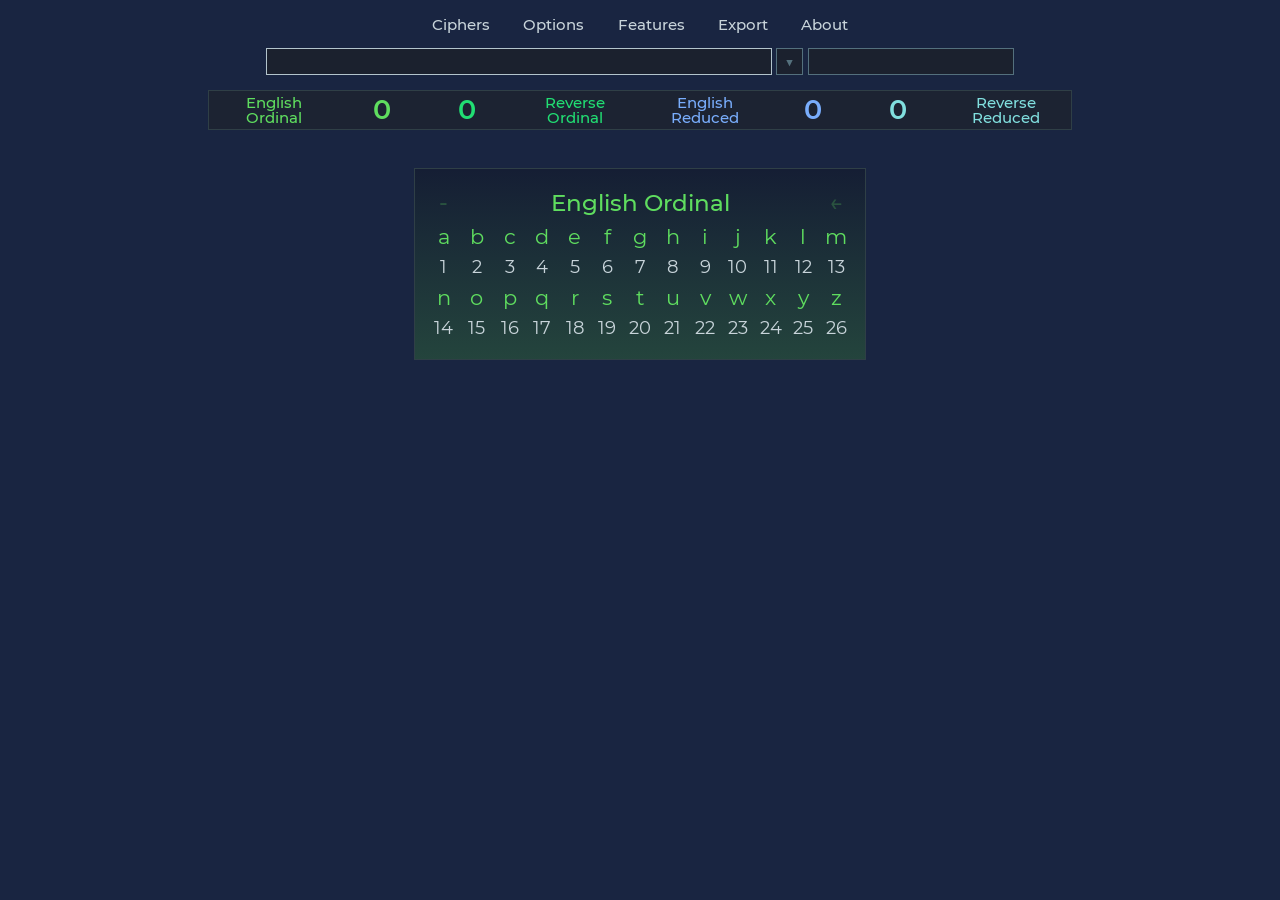
==== commit a5446ee0: "Brighter Theme & Interface" ====
--- a/index.html
+++ b/index.html
@@ -5,7 +5,7 @@
 <meta charset="utf-8">
 <meta name="description" content="Multi-language (Hebrew, Greek, Arabic, English, Russian, etc.) Gematria calculator with Highlighter, Numerology, custom Ciphers, Databases, Encoding and Export tools.">
 <meta name="viewport" content="width=480, maximum-scale=1, user-scalable=no">
-<meta name="theme-color" content="#1C2332">
+<meta name="theme-color" content="#192541">
 <link rel="shortcut icon" type="image/x-icon" href="res/favicon.ico">
 
 <!-- Web App manifest -->
--- a/calc/styles.css
+++ b/calc/styles.css
@@ -31,7 +31,7 @@
 	--font-size-body: 95%;
 	--global-hue: 222;
 	--global-sat: 2.0;
-	--global-lit: 1.0;
+	--global-lit: 1.1;
 	--font-hue: 200;
 	--font-sat: 0.2;
 	--font-lit: 1.0;
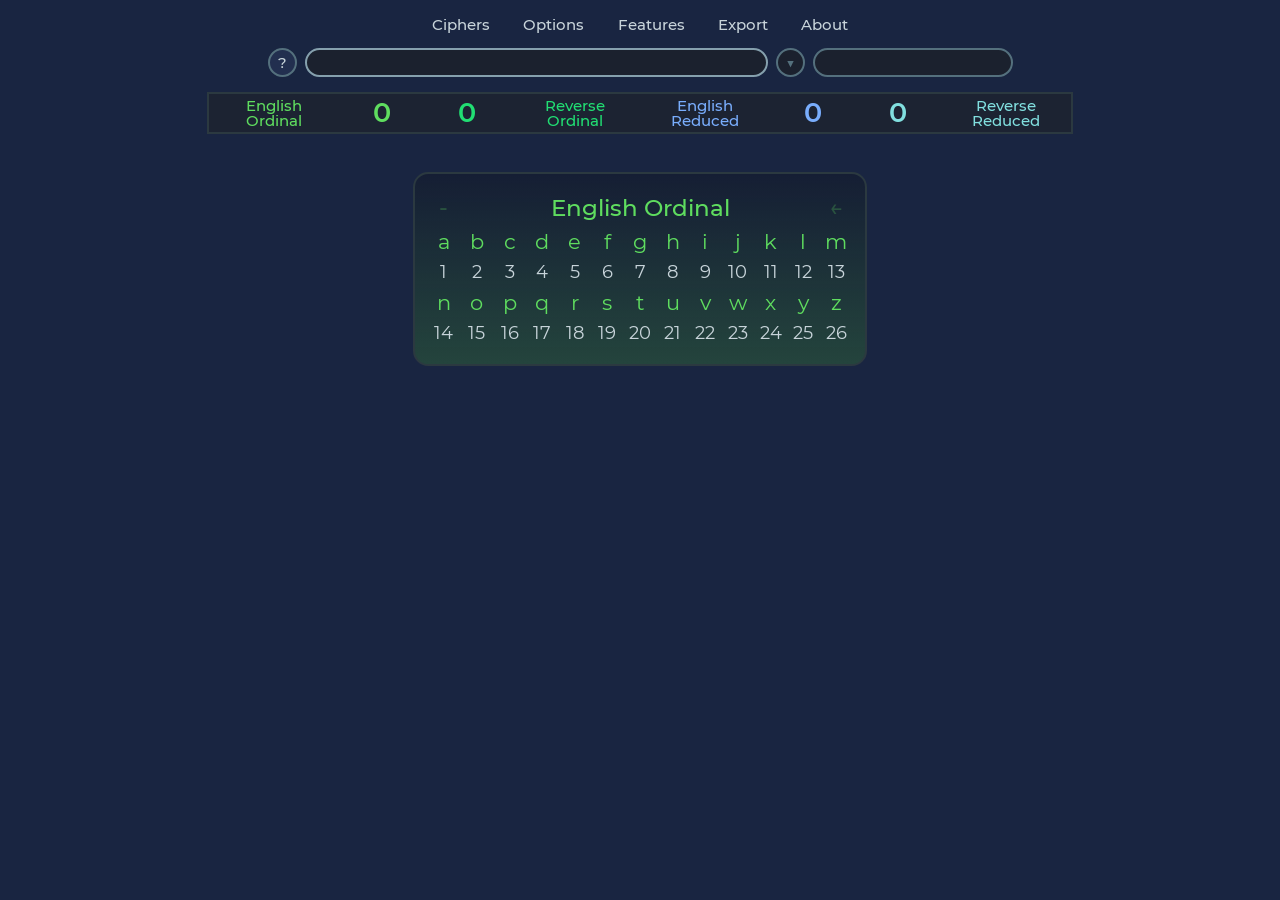
==== commit 0bd5d806: "Built-in Database" ====
--- a/index.html
+++ b/index.html
@@ -5,7 +5,7 @@
 <meta charset="utf-8">
 <meta name="description" content="Multi-language (Hebrew, Greek, Arabic, English, Russian, etc.) Gematria calculator with Highlighter, Numerology, custom Ciphers, Databases, Encoding and Export tools.">
 <meta name="viewport" content="width=480, maximum-scale=1, user-scalable=no">
-<meta name="theme-color" content="#192541">
+<meta name="theme-color" content="#1C2332">
 <link rel="shortcut icon" type="image/x-icon" href="res/favicon.ico">
 
 <!-- Web App manifest -->
@@ -13,6 +13,7 @@
 
 <script src="lib/jquery.min.js"></script>
 
+<script src="calc/database/default-db.js"></script>
 <script src="calc/gematria.js"></script>
 <script src="calc/calc.js"></script>
 <script src="calc/init-variables.js"></script>
@@ -51,7 +52,6 @@
 
 <div id="calcMain">
 	<center>
-
 		<div id="calcOptionsPanel"></div>
 
 		<div id="colorControlsMenuArea"></div>
@@ -59,7 +59,7 @@
 		<div id="dateCalcMenuArea"></div>
 
 		<div id="inputArea">
-		  <input id="queryDBbtn" class="hideValue" type="button" onclick="queryDatabase()" value="Query">
+		  <input id="queryDBbtn" class="hideValue" type="button" onclick="queryDatabase()" value="?">
 		  <input id="phraseBox" autofocus type="text" enterkeyhint="done" spellcheck="false" autocomplete="off" oninput="sanUnicode('phraseBox'); updateEnabledCipherTable(); updateWordBreakdown(breakCipher,false,false);" onkeydown="phraseBoxKeypress(event.keyCode)" ondrop="dropHandler(event)" ondragover="dragOverHandler(event)">
 		  <input id="enterPhraseBtn" type="button" onclick="phraseBoxKeypress(13)" value="&#9660;">
 		  <input id="highlightBox" type="text" enterkeyhint="done" spellcheck="false" autocomplete="off"><span id="clearFilterButton"></span>
@@ -73,14 +73,12 @@
 		</div>
 	</center>
 
-
-	<center>	
+	<center>
 		<div id="HistoryTableArea"></div>
 	</center>
 </div>
 
 <script src="calc/breakdown.js"></script>
-
 <script src="calc/highlighter.js"></script>
 <script src="calc/export.js"></script>
 <script src="calc/export-csv.js"></script>
--- a/calc/styles.css
+++ b/calc/styles.css
@@ -29,6 +29,8 @@
 	--font-family: "Montserrat", "Arial", sans-serif;
 	--font-family-mono: "Roboto Mono", monospace;
 	--font-size-body: 95%;
+	--border-pxl: 2px solid;
+	--border-rad: 1em;
 	--global-hue: 222;
 	--global-sat: 2.0;
 	--global-lit: 1.1;
@@ -38,7 +40,7 @@
 	--menu-bg-accent: hsl(var(--global-hue) calc(20% * var(--global-sat)) calc(28% * var(--global-lit)));
 	--menu-bg-accent2: hsl(var(--global-hue) calc(20% * var(--global-sat)) calc(24% * var(--global-lit)));
 	--breakdown-bg-accent: hsl(var(--global-hue) calc(21% * var(--global-sat)) calc(13% * var(--global-lit)));
-	--btn-bg-accent: hsl(var(--global-hue) calc(20% * var(--global-sat)) calc(21% * var(--global-lit)));
+	--btn-bg-accent: hsl(var(--global-hue) calc(20% * var(--global-sat)) calc(20% * var(--global-lit)));
 	--btn-hover-accent: hsl(var(--global-hue) calc(13% * var(--global-sat)) calc(33% * var(--global-lit)));
 	--btn-active-accent: hsl(var(--global-hue) calc(13% * var(--global-sat)) calc(39% * var(--global-lit)));
 	--body-bg-accent: hsl(var(--global-hue) calc(22% * var(--global-sat)) calc(16% * var(--global-lit)));
@@ -54,14 +56,16 @@
 	--checkmark-accent: hsl(var(--global-hue) calc(75% * var(--global-sat)) calc(85% * var(--font-lit)));
 	--font-white-1: hsl(var(--font-hue) calc(100% * var(--font-sat)) calc(92% * var(--font-lit)));
 	--font-white-2: hsl(var(--font-hue) calc(100% * var(--font-sat)) calc(82% * var(--font-lit)));
-	--font-white-3: hsl(var(--font-hue) calc(100% * var(--font-sat)) calc(63% * var(--font-lit)));
+	--font-white-3: hsl(var(--font-hue) calc(100% * var(--font-sat)) calc(68% * var(--font-lit)));
 	--font-white-4: hsl(var(--font-hue) calc(100% * var(--font-sat)) calc(30% * var(--font-lit)));
 	--border-accent: hsl(var(--font-hue) calc(100% * var(--font-sat)) calc(41% * var(--font-lit)));
 	--separator-accent: hsl(var(--font-hue) calc(100% * var(--font-sat)) calc(50% * var(--font-lit)));
-	--separator-accent2: hsl(var(--font-hue) calc(100% * var(--font-sat)) calc(30% * var(--font-lit)));
-	--border-dark-accent: hsl(var(--font-hue) calc(100% * var(--font-sat)) calc(23% * var(--font-lit)));
-	--focus-outline: hsl(var(--font-hue) calc(100% * var(--font-sat)) calc(75% * var(--font-lit)));
+	--btn-border-accent: hsl(var(--font-hue) calc(100% * var(--font-sat)) calc(33% * var(--font-lit)));
+	--btn-border-accent2: hsl(var(--font-hue) calc(100% * var(--font-sat)) calc(30% * var(--font-lit)));
+	--border-dark-accent: hsl(var(--font-hue) calc(100% * var(--font-sat)) calc(21% * var(--font-lit)));
+	--focus-outline: hsl(var(--font-hue) calc(100% * var(--font-sat)) calc(60% * var(--font-lit)));
 	--break-val-accent: hsl(var(--font-hue) calc(100% * var(--font-sat)) calc(41% * var(--font-lit)));
+	--selected-phr-accent: hsla(var(--global-hue) 15% 55% / 0.2);
 }
 
 html, body { /* full <body> height for <!DOCTYPE html> */
@@ -69,6 +73,7 @@
 	min-height: 100%;
 	padding: 0;
 	margin: 0;
+	overscroll-behavior: none; /* disable pull to refresh (mobile) */
 }
 
 body { /* disable Chromium's Text Autosizer (mobile text inflation algorithm) */
@@ -81,6 +86,65 @@
 	body {
 		user-select: none;
 	}
+}
+
+/* no arrow controls for number inputs */
+input[type=number]::-webkit-inner-spin-button,
+input[type=number]::-webkit-outer-spin-button {
+	-webkit-appearance: none;
+	margin: 0;
+}
+input[type=number] {
+	-moz-appearance: textfield;
+}
+
+input {
+	box-sizing: border-box;
+}
+.inputPadding { /* padding for rounded input elements */
+	padding-left: 0.35em;
+	padding-right: 0.35em;
+}
+@-moz-document url-prefix() { /* mode padding for Firefox */
+	.inputPadding {
+		padding-left: 0.65em;
+		padding-right: 0.65em;
+	}
+}
+
+input, textarea, button, label.intBtn, .intBtnRepo, .optionElementTable,
+.dropdown-content, .dropdown-content-opt, .enterAsWordsLimit,
+.quickGuide, .faqPanel, .ciphInfoPanel, .contextMenuTooltip,
+.dateCalcContainer, .colorControlsBG, .editCiphersContainer, .printImageContainer,
+#BreakTableContainer, #ChartSpot, #imgDataDesc, #calcNotification,
+#BreakdownDetails, .numPropTooltip, .dateCalcBg, .dateCalcTable2,
+td.custCharIndLabel, table.dateCalcTable2 tr:last-child > td {
+	border-radius: var(--border-rad);
+}
+label {
+	user-select: none;
+}
+
+table.optionElementTable tr:first-child > td:first-child {
+	border-top-left-radius: var(--border-rad);
+}
+table.optionElementTable tr:first-child > td:last-child {
+	border-top-right-radius: var(--border-rad);
+}
+table.optionElementTable tr:last-child > td:last-child {
+	border-bottom-right-radius: var(--border-rad);
+}
+table.optionElementTable tr:last-child > td:first-child {
+	border-bottom-left-radius: var(--border-rad);
+}
+
+.dbOptionsBoxTop {
+	border-top-left-radius: var(--border-rad);
+	border-top-right-radius: var(--border-rad);
+}
+.dbOptionsBoxBtm {
+	border-bottom-left-radius: var(--border-rad);
+	border-bottom-right-radius: var(--border-rad);
 }
 
 /*               Text Selection               */
@@ -151,16 +215,17 @@
 	
 	::-webkit-scrollbar-thumb {
 		background: rgba(128, 128, 128, 0.5);
-		/*border-radius: 20px;*/
+		border-radius: var(--border-rad);
 	}
 	
 	::-webkit-scrollbar-track {
-		background: rgba(0, 0, 0, 0.2);
+		background: rgba(0, 0, 0, 0.15);
+		border-radius: var(--border-rad);
 	}
 	
 	::-webkit-scrollbar-corner
 	{
-		background: rgba(0, 0, 0, 0.2);
+		background: rgba(0, 0, 0, 0.15);
 	}
 }
 
@@ -208,7 +273,7 @@
 	width: -moz-fit-content;
 	padding: 0.5em 0em 0.75em 1em;
 	margin: 0.5em 0em 0.5em 0em;
-	border: 1px solid var(--border-dark-accent);
+	border: var(--border-pxl) var(--border-dark-accent);
 }
 .colLabelSmall, .colLabelSmallEnc {
 	font-size: 80%;
@@ -225,6 +290,15 @@
 	color: var(--focus-outline);
 	text-align: center;
 	padding-right: 0.4em;
+}
+.hrSeparator1em, .hrSeparator2em {
+	background-color: transparent;
+	border: none;
+	height: 0px;
+	margin: 1em 0em;
+}
+.hrSeparator1em {
+	margin: 0.5em 0em;
 }
 #enabledCiphTable {
 	width: 100%;
@@ -264,38 +338,40 @@
 	text-align: left;
 }
 .colSlider, .colSlider2 {
-	width: 55px;
+	width: 50px;
+	text-align: center;
 	font-size: 80%;
 	color: var(--font-white-1);
 	border: 2px solid var(--border-accent);
 	box-sizing: border-box;
 	font-family: var(--font-family-mono);
-	line-height: 1.1em;
+	line-height: 1.2em;
 	background-color: var(--btn-bg-accent);
 }
-.colSlider2 {
-	width: 65px;
-}
-@media (max-width: 911px) { /* mobile */
-	.colSlider2 {
-		width: 40px;
+@media (max-width: 911px) { /* mobile */
+	.colSlider, .colSlider2 {
+		width: 42px;
 	}
 }
 .cipherColValueBox {
-	width: 85px;
+	width: 100px;
 	font-size: 80%;
 	color: var(--font-white-1);
 	border: 2px solid var(--border-accent);
 	font-family: var(--font-family-mono);
-	line-height: 1.1em;
+	line-height: 1.2em;
 	background-color: var(--btn-bg-accent);
+}
+.colSlider:focus, .colSlider2:focus, .cipherColValueBox:focus {
+	outline: none !important;
+	border: 2px solid var(--focus-outline);
 }
 .globColCtrlTable {
 	padding-right: 1.25em;
 }
 .phraseGemContainer {
 	display: inline-block;
-	border: 1px solid var(--border-dark-accent);
+	border: var(--border-pxl) var(--border-dark-accent);
 	border-spacing: 0px;
 	text-align: center;
 	font-weight: 500;
@@ -339,8 +415,7 @@
 	top:0;
 	left:0;
 	z-index : -1; /* behind all elements */ 
-}
-.ciphCheckbox {
+	filter: blur(0.15em);
 }
 .ciphCheckboxLabel {
 	font-size: 85%;
@@ -355,7 +430,7 @@
 	white-space: nowrap;
 }
 .dragOver {
-	border: 1px solid var(--drag-highlight-border) !important;
+	border: var(--border-pxl) var(--drag-highlight-border) !important;
 	background-color: var(--drag-highlight) !important;
 }
 
@@ -370,9 +445,12 @@
 	width: -webkit-fit-content;
 	width: -moz-fit-content;
 	/*padding: 0.4em;*/
-	border: 1px solid var(--border-dark-accent);
+	border: var(--border-pxl) var(--border-dark-accent);
     /*margin-top: 1em;*/
 	/*margin-bottom: 0.5em;*/
+}
+.hideBorder {
+	border: none !important;
 }
 @media (max-width: 911px) { /* mobile */
 	#ChartSpot {
@@ -421,7 +499,7 @@
 }
 #BreakTableContainer {
 	padding: 0.4em 0.4em 0.4em 0.8em;
-	border: 1px solid var(--border-dark-accent);
+	border: var(--border-pxl) var(--border-dark-accent);
 	width: -webkit-fit-content;
 	width: -moz-fit-content;
 }
@@ -513,24 +591,6 @@
 		padding: 0.1em 0.15em 0.2em 0.15em;
 	}
 }
-
-/* ----- Bordered style for Cipher Table ---- */
-.borderCipherTable {
-	border-right: 1px solid var(--border-accent) !important;
-	border-top: 1px solid var(--border-accent) !important;
-}
-.borderCipherTable td {
-	border-left: 1px solid var(--border-accent) !important;
-	border-bottom: 1px solid var(--border-accent) !important;
-	padding-right: 5px !important;
-	padding-left: 5px !important;
-	padding-top: 1px !important;
-	padding-bottom: 2px !important;
-}
-.borderClassGemCard {
-	border: 1px solid var(--border-accent) !important;
-}
-
 .ChartChar {
 	font-size: 140%;
 }
@@ -574,15 +634,15 @@
 	position: relative;
 	color: var(--font-white-1);
 	font-weight: 500;
-	margin-left: 0.25em;
-	font-family: var(--font-family);
-	border: 1px solid var(--border-accent);
+	margin-left: 8px;
+	font-family: var(--font-family);
+	border: var(--border-pxl) var(--border-accent);
 	background-color: var(--btn-bg-accent);
 	font-size: 100%;
 	outline: none;
-	height: 27px;
-	min-width: 27px;
-    max-width: 27px;
+	height: 29px;
+	min-width: 29px;
+    max-width: 29px;
 }
 
 #btn-clear-active-filter:hover { background-color: var(--btn-hover-accent); }
@@ -592,16 +652,16 @@
 	background-color: var(--input-bg-accent);
 	color: var(--font-white-1);
 	font-weight: 500;
-	border: 1px solid var(--border-accent);
-	font-family: var(--font-family);
-	margin-left: 0.25em;
+	border: var(--border-pxl) var(--border-accent);
+	font-family: var(--font-family);
+	margin-left: 8px;
 	font-size: 125%;
 }
 #phraseBox {
 	background-color: var(--input-bg-accent);
 	color: var(--font-white-1);
 	font-weight: 500;
-	border: 1px solid var(--border-accent);
+	border: var(--border-pxl) var(--border-accent);
 	font-family: var(--font-family);
 	font-size: 125%;
 }
@@ -610,13 +670,13 @@
 		width: 287px;
 	}
 	#highlightBox {
-		width: 98px;
+		width: 100px;
 	}
 	.filterPhraseBox {
-		width: 254px !important;
+		width: 250px !important;
 	}
 	.filterHighlightBox {
-		width: 68px !important;
+		width: 63px !important;
 	}
 }
 @media (min-width: 911px) { /* desktop */
@@ -627,23 +687,23 @@
 		width: 200px;
 	}
 	.filterPhraseBox {
-		width: 421px !important;
+		width: 463px !important;
 	}
 	.filterHighlightBox {
-		width: 170px !important;
+		width: 162px !important;
 	}
 }
 #phraseBox:focus, #highlightBox:focus {
 	outline: none !important;
-	border:1px solid var(--focus-outline);
+	border: var(--border-pxl) var(--focus-outline);
 }
 
 /*                History Table               */
 /* ########################################## */
 
 .HistoryTable tr, .HistoryTable td {
-	border-bottom: 1px solid var(--border-dark-accent);
-	border-left: 1px solid var(--border-dark-accent);
+	border-bottom: var(--border-pxl) var(--border-dark-accent);
+	border-left: var(--border-pxl) var(--border-dark-accent);
 }
 .cH { /* cipher header bar, history table */
 	background: -webkit-linear-gradient(0deg, var(--hist-header-gradient), transparent); /*20,23,27*/
@@ -654,8 +714,8 @@
 .HistoryTable {
 	text-align: center;
 	border-spacing: 0px;
-	border-top: 1px solid var(--border-dark-accent);
-	border-right: 1px solid var(--border-dark-accent);
+	border-top: var(--border-pxl) var(--border-dark-accent);
+	border-right: var(--border-pxl) var(--border-dark-accent);
 	margin: 0.5em 1em 2.4em 1em;
 }
 @media (max-width: 911px) { /* mobile */
@@ -672,10 +732,11 @@
 #QueryTable {
 	table-layout: fixed;
 	width: 100%;
-	word-break: break-all;
+	word-break: break-word;
 	margin: auto;
 	float: right;
 	border-top: none;
+	border-right: none;
 }
 .hC { /* history table header, cipher name cell */
 	min-width: 80px;
@@ -684,6 +745,7 @@
 	padding: 5px 3px 5px 3px;
 	text-align: center;
 	font-weight: 500;
+	height: 32px;
 	word-break: break-word; /* affects table performance */
 }
 .hCV, .hCVQ,.hCVW  { /* vertical history table header, cipher name cell */
@@ -720,10 +782,12 @@
 		vertical-align: middle;
 	}
 }
-.hP { /* history phrase */
+.hP, .hPQ { /* history phrase */
 	text-align: right;
 	padding: 0em 0.5em 0em 0.5em;
 	font-size: 110%;
+	font-weight: 500;
+	color: var(--font-white-3);
 }
 @media (min-width: 911px) { /* desktop */
 	.hP { /* single line history phrase */
@@ -731,17 +795,26 @@
 	}
 }
 .hPQ { /* history phrase - query table*/
-	text-align: right;
-	padding: 0em 0.5em 0em 0.5em;
+	text-align: center;
+	box-sizing: border-box;
+	height: 64px;
+}
+@media (max-width: 911px) { /* mobile */
+	.hPQ { /* history phrase - query table*/
+		font-size: 100%;
+	}
+}
+.mPQ { /* query table - top left cell */
+	font-weight: 500;
+	font-size: 125%;
+	height: 150px;
+}
+.mP { /* history table - top left cell */
+	color: var(--font-white-3);
 	font-size: 110%;
-}
-.mP, .mPQ { /* history table - top left cell */
-	font-weight: 500;
-	font-size: 125%;
-}
-.mPQ { /* query table - top left cell */
-	/*width: 300px;*/
-	height: 150px;
+	font-weight: 600;
+	width: fit-content;
+    padding: 0em 1em;
 }
 .gV, .gW, .gVQ { /* gematria value in history/query table */
 	font-size: 125%;
@@ -786,12 +859,17 @@
 	z-index: 99;
 }
 .selectedPhrase {
-	background-color: hsla(var(--global-hue) 15% 50% / 0.2)
+	background-color: var(--selected-phr-accent);
 }
 
 /*                Options Menu                */
 /* ########################################## */
 
+#ciphHeaderPanel {
+	background-color: var(--btn-bg-accent);
+	border-radius: var(--border-rad);
+	border: var(--border-pxl) var(--btn-border-accent);
+}
 .cipherCatDetails {
 	width: 100%;
 }
@@ -802,53 +880,58 @@
 	font-size: 100%;
 	font-weight: 500;
 }
+.ciphSelection {
+	min-width: 200px;
+	max-width: 200px;
+}
 .intBtn { /* Big Buttons */
 	display: inline-block;
 	color: var(--font-white-1);
 	color: var(--font-white-2);
-	padding: 0.4em 0.75em;
-	border: 1px solid var(--border-accent);
+	padding: 0.4em 1em;
+	border: var(--border-pxl) var(--btn-border-accent);
 	width: 100%;
 	font-size: 100%;
 	font-weight: 500;
 	font-family: var(--font-family);
 	outline: none;
 	background-color: var(--btn-bg-accent);
-	/* background-color: transparent; */
 }
 .intBtn2, .ciphEditBtn { /* Cipher Categories */
 	display: inline-block;
 	color: var(--font-white-1);
 	color: var(--font-white-2);
-	padding: 0.3em 0.75em;
+	padding: 0.3em 1em;
 	margin: 0.1em 0em;
-	border: 1px solid var(--border-accent);	  
+	border: var(--border-pxl) var(--btn-border-accent);	  
 	width: 100%;
 	font-size: 100%;
 	font-weight: 500;
 	font-family: var(--font-family);
 	outline: none;
 	background-color: var(--btn-bg-accent);
-	/* background-color: transparent; */
 }
 .ciphEditBtn {
 	width: auto;
 	margin: 0.75em 0.5em 0em 0.5em;
 }
-.intBtn3, .intBtnResetDate, #queryDBbtn, #enterPhraseBtn { /* Empty, Default, All */
+.intBtn3, .intBtnResetDate, #queryDBbtn, #enterPhraseBtn {
 	display: inline-block;
 	color: var(--font-white-1);
 	color: var(--font-white-2);
-	padding: 0.2em 0.75em;
+	padding: 0.2em 1em;
 	margin: 0em 0.1em 0.5em 0.1em;
-	border: 1px solid var(--border-accent);
-	width: 85px;
+	border: var(--border-pxl) var(--border-accent);
+	width: 90px;
 	font-size: 100%;
 	font-weight: 500;
 	font-family: var(--font-family);
 	outline: none;
 	background-color: var(--btn-bg-accent);
-	/* background-color: transparent; */
+}
+.intBtn3 { /* Empty, Default, All */
+	border: var(--border-pxl) var(--btn-border-accent2);
+	margin: 0.5em 0.25em;
 }
 .intBtnRepo {
 	box-sizing: border-box;
@@ -857,7 +940,7 @@
 	color: var(--font-white-1);
 	color: var(--font-white-2);
 	padding: 0.4em 0.75em 0.4em 3.9em;
-	border: 1px solid var(--border-accent);
+	border: var(--border-pxl) var(--btn-border-accent);
 	width: 100%;
 	font-size: 100%;
 	font-weight: 500;
@@ -868,8 +951,8 @@
 }
 @media (max-width: 911px) { /* mobile */
 	#queryDBbtn {
-		min-width: 30px !important;
-		max-width: 30px !important;
+		min-width: 29px !important;
+		max-width: 29px !important;
 	}
 }
 .closeMenuBtn {
@@ -898,20 +981,21 @@
 	font-size: 80%;
 	width: auto;
 	margin: 0em;
-	padding: 0.3em 0.6em 0.3em 0.6em;
+	padding: 0.3em 0.75em 0.3em 0.75em;
 }
 #queryDBbtn {
 	padding: 0em;
-	margin: 0em 0.25em 0em 0em;
-	width: 75px;
+	margin: 0em 8px 0em 0em;
+	width: 29px;
 }
 #enterPhraseBtn {
 	background-color: var(--input-bg-accent);
 	padding: 0em;
-	margin: 0em 0em 0em 0.3em;
-	min-width: 27px;
-	max-width: 27px;
+	margin: 0em 0em 0em 8px;
+	min-width: 29px;
+	max-width: 29px;
 	color: var(--border-accent);
+	font-weight: 600;
 }
 #calcNotification {
 	position: absolute;
@@ -922,37 +1006,36 @@
 	max-width: 240px;
 	bottom: 40px;
 	background: var(--menu-bg-accent);
-	border: 1px solid var(--border-dark-accent);
+	border: var(--border-pxl) var(--border-dark-accent);
 	padding: 1em 1.5em;
 	font-size: 125%;
 	font-weight: 500;
-	border-radius: 15px;
 	text-align: center;
 	z-index: 1000;
 }
-.intBtn:hover, .intBtn2:hover, .ciphEditBtn:hover, .intBtn3:hover, .intBtnResetDate:hover, #queryDBbtn:hover, #enterPhraseBtn:hover, .queryPageBtn:hover {
+.openCiphCat, .intBtn:hover, .intBtn2:hover, .ciphEditBtn:hover, .intBtn3:hover, .intBtnResetDate:hover, #queryDBbtn:hover, #enterPhraseBtn:hover, .queryPageBtn:hover {
 	background-color: var(--btn-hover-accent);
 }
 .intBtn:active, .intBtn2:active, .ciphEditBtn:active, .intBtn3:active, .intBtnResetDate:active, #queryDBbtn:active, #enterPhraseBtn:active, .queryPageBtn:active {
+	background-color: var(--btn-active-accent) !important;
+}
+.intBtnRepo:link {
+	color: var(--font-white-2);
+	border-bottom: var(--border-pxl) var(--btn-border-accent);
+}
+.intBtnRepo:visited {
+	color: var(--font-white-2);
+	border-bottom: var(--border-pxl) var(--btn-border-accent);
+}
+.intBtnRepo:hover {
+	color: var(--font-white-2);
+	background-color: var(--btn-hover-accent);
+	border-bottom: var(--border-pxl) var(--btn-border-accent);
+}
+.intBtnRepo:active{
+	color: var(--font-white-2);
 	background-color: var(--btn-active-accent);
-}
-.intBtnRepo:link {
-	color: var(--font-white-2);
-	border-bottom: 1px solid var(--border-accent);
-}
-.intBtnRepo:visited {
-	color: var(--font-white-2);
-	border-bottom: 1px solid var(--border-accent);
-}
-.intBtnRepo:hover {
-	color: var(--font-white-2);
-	background-color: var(--btn-hover-accent);
-	border-bottom: 1px solid var(--border-accent);
-}
-.intBtnRepo:active{
-	color: var(--font-white-2);
-	background-color: var(--btn-active-accent);
-	border-bottom: 1px solid var(--border-accent);
+	border-bottom: var(--border-pxl) var(--btn-border-accent);
 }
 
 .dropbtn {
@@ -970,7 +1053,7 @@
 	border-spacing: 0;
 	text-align: center;
 	margin: 1em;
-	border: 1px solid var(--border-accent);
+	border: var(--border-pxl) var(--border-accent);
 	border-bottom: none;
 	text-align: center;
 	color: var(--font-white-2);
@@ -979,11 +1062,11 @@
 	width: 87%;
 }
 .optionElementTable td {
-	border-bottom: 1px solid var(--border-accent);
+	border-bottom: var(--border-pxl) var(--border-accent);
 	padding: 0.3em;
 }
 .enterAsWordsLimit {
-	border: 1px solid var(--border-accent);
+	border: var(--border-pxl) var(--btn-border-accent);
 	text-align: right;
 	color: var(--font-white-2);
 	font-weight: 500;
@@ -992,17 +1075,19 @@
 	border-top: none;
 	padding-bottom: 0.1em;
 }
-.dbOptionsBox {
+.dbOptionsBoxTop, .dbOptionsBoxBtm {
 	margin: auto;
-	border: 1px solid var(--border-accent);
+	border: var(--border-pxl) var(--btn-border-accent);
 	text-align: right;
 	color: var(--font-white-2);
 	background-color: var(--btn-bg-accent);
 	font-weight: 500;
 	width: 200px;
 	box-sizing: border-box;
+	padding-bottom: 0.1em;
+}
+.dbOptionsBoxBtm {
 	border-top: none;
-	padding-bottom: 0.1em;
 }
 .optionTableLabel {
 	font-size: 80%;
@@ -1027,6 +1112,9 @@
 	color: var(--font-white-2);
 	font-weight: 500;
 	max-width: fit-content;
+}
+#menuCiphCatDetailsArea {
+	margin: 0em 0em 0em 1.25em;
 }
 .dropdown {
 	position: relative;
@@ -1040,8 +1128,7 @@
 	padding: 1em;
 	text-align: left;
 	background-color: var(--menu-bg-accent2);
-	border: 1px solid var(--border-dark-accent); /* --body-bg-accent */
-	/*border-top: none;*/
+	border: var(--border-pxl) var(--border-dark-accent);
 }
 @media (max-width: 911px) { /* mobile */
 	.dropdown {
@@ -1069,7 +1156,7 @@
 .printImageContainer {
 	color: var(--font-white-2);
 	background-color: black;
-	border: 1px solid var(--border-dark-accent);
+	border: var(--border-pxl) var(--border-dark-accent);
 	font-family: var(--font-family);
 	font-size: 100%;
 	position: absolute;
@@ -1106,7 +1193,6 @@
     padding: 0.35em 1em;
     border: none;
     outline: none;
-    border-radius: 20px;
 	margin: 1.5em 0.3em 1.5em 0.3em;
 }
 #imgData {
@@ -1138,7 +1224,7 @@
 	position: absolute;
 	z-index: 101;
 	font-family: var(--font-family);
-	border: 1px solid var(--border-dark-accent);
+	border: var(--border-pxl) var(--border-dark-accent);
 }
 @media (max-width: 911px) { /* mobile */
 	.numPropTooltip {
@@ -1158,7 +1244,7 @@
 	position: absolute;
 	z-index: 101;
 	font-family: var(--font-family);
-	border: 1px solid var(--border-dark-accent);
+	border: var(--border-pxl) var(--border-dark-accent);
 }
 .numPropTable {
 	text-align: center;
@@ -1220,14 +1306,12 @@
 	background: var(--menu-bg-accent);
 	width: -webkit-fit-content;
 	width: -moz-fit-content;
-	border: 1px solid var(--border-dark-accent);
+	border: var(--border-pxl) var(--border-dark-accent);
 }
 .custCipherMainTable {
 	margin: 0.5em 0em 0.5em 0em;
-	/*width: 570px;*/
 }
 .custCipherTable {
-	/*margin: 0em 0em 0.75em 0em;*/
 }
 #custCipherNameInput, #custCipherCatInput {
 	background: var(--btn-bg-accent);
@@ -1238,7 +1322,7 @@
 	text-align: center;
 	width: 100%;
 	box-sizing: border-box;
-	border: 1px solid var(--border-dark-accent);
+	border: var(--border-pxl) var(--border-dark-accent);
 }
 #custCipherAlphabet, #custCipherGlobVals, #custCipherDescInput {
 	background: var(--btn-bg-accent);
@@ -1251,7 +1335,7 @@
 	resize: none;
 	width: 100%;
 	box-sizing: border-box;
-	border: 1px solid var(--border-dark-accent);
+	border: var(--border-pxl) var(--border-dark-accent);
 }
 #custCipherGlobVals {
 	font-size: 100%;
@@ -1261,7 +1345,7 @@
 #custCipherNameInput:focus, #custCipherCatInput:focus,
 #custCipherDescInput:focus {
 	outline: none;
-	border: 1px solid var(--border-dark-accent);
+	border: var(--border-pxl) var(--border-dark-accent);
 }
 .custCharInd:focus, .custCharIndValue:focus {
 	outline: none;
@@ -1269,7 +1353,7 @@
 }
 #diacrChkbox, #caseSensChkbox, #multiCharChkbox, #wheelCiphChkbox {
 	display: inline-flex;
-	padding: 0em 1em 0.75em 1em;
+	padding: 0em 0.5em 0.25em 0.5em;
 }
 .custCharIndTable {
 	width: 40px;
@@ -1281,7 +1365,7 @@
 	background: var(--btn-bg-accent);
 	height: 38px;
 	box-sizing: border-box;
-	border: 1px solid var(--border-dark-accent);
+	border: var(--border-pxl) var(--border-dark-accent);
 }
 .custCharInd {
 	width: 40px;
@@ -1305,8 +1389,12 @@
 	color: var(--font-white-2);
 }
 @media (max-width: 911px) { /* mobile */
-	.custCharInd, .custCharIndValue {
+	.custCharInd {
 		width: 30px !important;
+		padding: unset;
+	}
+	.custCharIndValue {
+		width: 38px !important;
 	}
 }
 
@@ -1322,7 +1410,7 @@
 	width: -moz-fit-content;
 	display: flex;
 	height: 340px;
-	border: 1px solid var(--border-dark-accent);
+	border: var(--border-pxl) var(--border-dark-accent);
 }
 @media (max-width: 911px) { /* mobile */
 	.dateCalcContainer {
@@ -1348,7 +1436,7 @@
 	display: flex;
 	align-items: center;
 	justify-content: center;
-	border: 1px solid var(--border-dark-accent);
+	border: var(--border-pxl) var(--border-dark-accent);
 	box-sizing: border-box;
 }
 @media (max-width: 911px) { /* mobile */
@@ -1390,14 +1478,14 @@
 }
 .dateInput, .dateInputYear, .offsetDateInput, #queryPosInput {
 	text-align: center;
-	width: 60px;
+	width: 55px;
 	font-size: 150%;
 	color: var(--font-white-1);
 	border: 2px solid var(--border-accent);
 	box-sizing: border-box;
 	font-family: var(--font-family);
 	font-weight: 500;
-	line-height: 1.1em;
+	line-height: 1.2em;
 	background-color: var(--btn-bg-accent);
 }
 .offsetDateInput {
@@ -1407,7 +1495,7 @@
 	padding: 0.2em 0em;
 }
 .dateInputYear {
-	width: 110px;
+	width: 100px;
 }
 .dateDetailsText {
 }
@@ -1445,6 +1533,10 @@
 	background: var(--highlight-date);
 	padding: 0em 0.5em;
 }
+.dateInput:focus, .dateInputYear:focus, .offsetDateInput:focus {
+	outline: none !important;
+	border: 2px solid var(--focus-outline);
+}
 
 /*                Query Table                 */
 /* ########################################## */
@@ -1452,13 +1544,11 @@
 #queryArea {
 	width: 30%;
 	position: absolute;
-	/* border-right: 1px solid var(--border-accent); */
 	top: 90px;
 	left: 100px;
 	overflow: auto;
 	max-height: 92%;
-	border: 1px solid var(--border-accent);
-	/* background-color: var(--query-bg-accent); */
+	border: var(--border-pxl) var(--border-accent);
 	resize: horizontal;
 }
 @media (max-width: 911px) { /* mobile */
@@ -1466,12 +1556,20 @@
 		left: 24px !important;
 	}
 }
-.queryPageBtn {
+.queryPageBtnL, .queryPageBtnR {
 	font-size: 100%;
 	color: var(--font-white-2);
 	background-color: var(--btn-bg-accent);
-	border: 1px solid var(--border-dark-accent);
+	border: var(--border-pxl) var(--border-dark-accent);
 	padding: 0em 0.35em;
+}
+.queryPageBtnL {
+	border-top-right-radius: unset;
+	border-bottom-right-radius: unset;
+}
+.queryPageBtnR {
+	border-top-left-radius: unset;
+	border-bottom-left-radius: unset;
 }
 #queryMinBtn {
 	position: absolute;
@@ -1482,8 +1580,8 @@
 	box-sizing: border-box;
 	color: var(--border-accent);
 	background: var(--hist-header-gradient);
-	border: 1px solid var(--border-accent);
-	border-bottom: 2px solid var(--border-accent);
+	border-left: var(--border-pxl) var(--border-accent);
+	border-bottom: var(--border-pxl) var(--border-accent);
 	cursor: pointer;
 	user-select: none;
 }
@@ -1496,6 +1594,10 @@
 .queryTextResult {
 	padding: 1em;
 	line-height: 2em;
+}
+#queryScrollbar {
+	border-radius: unset;
+	padding: unset;
 }
 .qSlider {
 	-webkit-appearance: none;
@@ -1504,8 +1606,7 @@
 	background: var(--hist-header-gradient);
 	outline: none;
 	margin: 0;
-	border: 1px solid var(--border-accent);
-	border-bottom: 2px solid var(--border-accent);
+	border-bottom: var(--border-pxl) var(--border-accent);
 	display: block;
 	box-sizing: border-box;
 }
@@ -1526,21 +1627,26 @@
 	background: var(--border-accent);
 	cursor: pointer;
 }
+table#QueryTable td:first-child {
+	border-left: unset;
+}
+table#QueryTable tr:last-child td {
+	border-bottom: unset;
+}
 #queryPosInput {
 	width: 95px;
 	font-size: 100%;
-	/* background: transparent; */
-	/* border: none; */
 	outline: none; 
 	color: var(--font-white-2);
 	caret-color: transparent !important;
 	background-color: var(--body-bg-accent);
-	border: 1px solid var(--border-dark-accent);
+	border: var(--border-pxl) var(--border-dark-accent);
+	border-radius: unset;
 	border-left: none;
 	border-right: none;
 }
 #queryPosInput:focus {
-	border: 1px solid var(--focus-outline);
+	border: var(--border-pxl) var(--focus-outline);
 }
 #querySearchInput {
 	text-align: center;
@@ -1552,10 +1658,13 @@
 	color: var(--font-white-2);
 	background-color: var(--body-bg-accent);
 	box-sizing: border-box;
-	border: 1px solid var(--border-dark-accent);
+	border: var(--border-pxl) var(--border-dark-accent);
 	border-top: none;
+	border-left: none;
+	border-right: none;
 	outline: none;
 	padding: 0.3em 0em;
+	border-radius: unset;
 }
 .minimizeQuery {
 	resize: none !important;
@@ -1590,7 +1699,7 @@
 	left: 0;
 	z-index: 999;
 }
-.quickGuide {
+.quickGuide, .faqPanel {
 	background-color: var(--menu-bg-accent2);
 	color: var(--font-white-2);
 	font-family: var(--font-family);
@@ -1601,23 +1710,32 @@
 	height: 79%;
 	right: 0;
 	left: 0;
-	width: 40%;
+	max-width: 600px;
 	margin: auto;
 	overflow: auto;
 	z-index: 1000;
-	border: 1px solid var(--border-dark-accent);
-}
-@media (max-width: 911px) { /* mobile */
-	.quickGuide {
+	border: var(--border-pxl) var(--border-dark-accent);
+}
+.faqPanel {
+	max-width: 450px;
+	box-sizing: border-box;
+}
+@media (max-width: 911px) { /* mobile */
+	.quickGuide, .faqPanel {
 		position: absolute;
 		right: 0;
 		left: 0;
 		top: 0;
 		bottom: 0;
 		margin: auto;
+		height: 80% !important;
+	}
+	.quickGuide {
 		width: 80% !important;
-		height: 80% !important;
-	}
+	}
+}
+.quickGuide ul{
+	padding-inline-start: 1.25em;
 }
 .qgBold, .qgBold2 {
 	font-size: 100%;
@@ -1635,6 +1753,11 @@
 	font-size: 85%;
 	color: var(--separator-accent);
 }
+.qgVer {
+	font-size: 85%;
+	font-weight: 500;
+	color: var(--separator-accent);
+}
 .qgLink{
 	font-size: 100%;
 	color: var(--font-white-1);
@@ -1642,7 +1765,7 @@
 .noScroll {
 	overflow: hidden;
 }
-.qgBold, .qgBold2, .qgBoldCoin {
+.qgBold, .qgBold2 {
 	font-size: 100%;
 	font-weight: 500;
 	color: var(--font-white-1);
@@ -1651,60 +1774,54 @@
 	font-size: 150%;
 }
 
-/*                    About                   */
+/*                 Cipher Info                */
 /* ########################################## */
 
-.contactInfo, .faqPanel, .ciphInfoPanel {
+.ciphInfoPanel {
 	background-color: var(--menu-bg-accent2);
 	color: var(--font-white-2);
 	font-family: var(--font-family), "Arial", sans-serif;
 	font-size: 100%;
 	text-align: center;
-	padding: 1em 2em 1em 2em;
-	height: 560px;
-	width: 480px;
+	padding: 1em 2em;
+	height: fit-content;
+	max-height: 80%;
+	min-width: 480px;
+	max-width: 80%;
+	width: fit-content;
 	overflow: auto;
 	z-index: 1000;
-	border: 1px solid var(--border-dark-accent);
+	border: var(--border-pxl) var(--border-dark-accent);
 	position: absolute;
 	right: 0;
 	left: 0;
 	top: 0;
 	bottom: 0;
 	margin: auto;
-}
-.faqPanel {
-	height: 201px;
-}
-.ciphInfoPanel {
-	height: fit-content;
-	max-height: 80%;
-}
-@media (max-width: 911px) { /* mobile */
-	.contactInfo {
-		width: 400px !important;
-		height: 80% !important;
-		max-height: 560px !important;
-	}
-	.faqPanel {
-		width: 400px !important;
-		height: 80% !important;
-		max-height: 201px !important;
-	}
+	box-sizing: border-box;
+}
+@media (max-width: 911px) { /* mobile */
 	.ciphInfoPanel {
-		width: 400px !important;
-	}
-}
-.qgBoldCoin {
-	font-size: 150%;
-	margin: 1em 0em 0.3em 0em;
-}
-.qgAddr {
-	font-family: var(--font-family-mono), monospace;
-	color: var(--font-white-1);
-}
-.qrImg {
-	margin: 1em 0em 2.5em 0em;
+		min-width: unset;
+		max-width: unset;
+		width: 450px !important;
+		box-sizing: border-box;
+	}
+}
+.ciphInfoTextArea {
+	margin: 2em auto 2em auto;
+	text-align: left;
+	max-width: 500px;
+}
+#imgDataDesc {
+	margin: 1.5em 0em 0em 0em;
+	border: 2px solid var(--separator-accent);
+	box-sizing: border-box;
+}
+@media (max-width: 911px) { /* mobile */
+	#imgDataDesc {
+		max-width: 100%;
+	}
 }
 
 /*               Custom Checkbox              */
@@ -1723,14 +1840,15 @@
 /* custom checkbox */
 .custChkBox {
 	position: absolute;
+	top: 50%;
+	transform: translate(0, -50%);
+	left: 0;
 	right: 0;
-	left: 0;
-	top: 0;
-	bottom: 0;
 	height: 16px;
 	width: 16px;
 	background-color: var(--btn-bg-accent);
-	border: 1px solid var(--border-accent);
+	border: var(--border-pxl) var(--btn-border-accent);
+	border-radius: var(--border-rad);
 }
 .chkLabel:hover input ~ .custChkBox {
 	background-color: var(--btn-hover-accent);
@@ -1764,4 +1882,5 @@
 	width: 0px;
 	height: 0px;
 	border: solid 4px var(--checkmark-accent);
+	border-radius: var(--border-rad);
 }
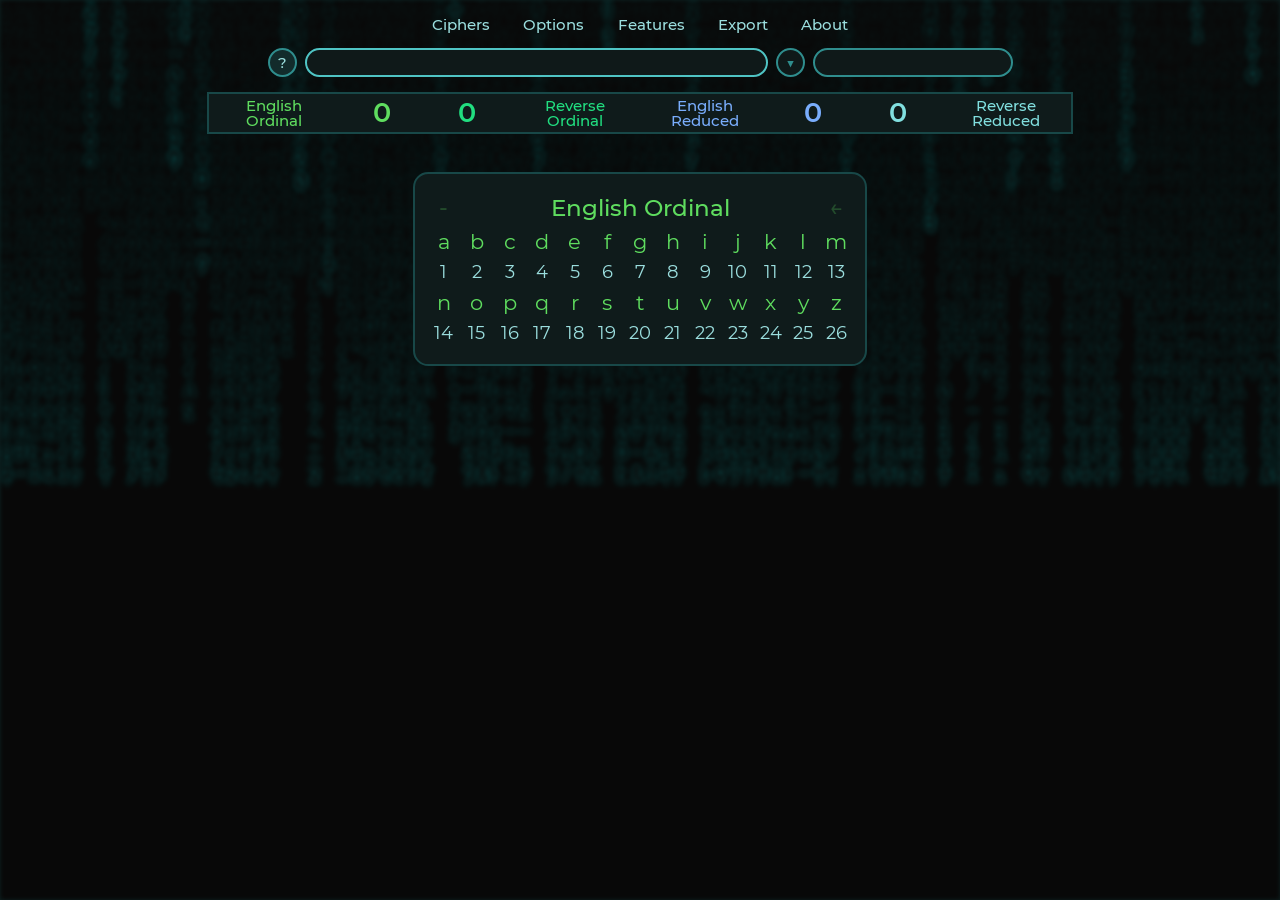
==== commit 7ec72171: "Dark Color Scheme + DB update" ====
--- a/index.html
+++ b/index.html
@@ -5,7 +5,7 @@
 <meta charset="utf-8">
 <meta name="description" content="Multi-language (Hebrew, Greek, Arabic, English, Russian, etc.) Gematria calculator with Highlighter, Numerology, custom Ciphers, Databases, Encoding and Export tools.">
 <meta name="viewport" content="width=480, maximum-scale=1, user-scalable=no">
-<meta name="theme-color" content="#1C2332">
+<meta name="theme-color" content="#0F1B1B">
 <link rel="shortcut icon" type="image/x-icon" href="res/favicon.ico">
 
 <!-- Web App manifest -->
--- a/calc/styles.css
+++ b/calc/styles.css
@@ -31,12 +31,12 @@
 	--font-size-body: 95%;
 	--border-pxl: 2px solid;
 	--border-rad: 1em;
-	--global-hue: 222;
+	--global-hue: 180;
 	--global-sat: 2.0;
-	--global-lit: 1.1;
-	--font-hue: 200;
-	--font-sat: 0.2;
-	--font-lit: 1.0;
+	--global-lit: 0.6;
+	--font-hue: 180;
+	--font-sat: 0.5;
+	--font-lit: 0.9;
 	--menu-bg-accent: hsl(var(--global-hue) calc(20% * var(--global-sat)) calc(28% * var(--global-lit)));
 	--menu-bg-accent2: hsl(var(--global-hue) calc(20% * var(--global-sat)) calc(24% * var(--global-lit)));
 	--breakdown-bg-accent: hsl(var(--global-hue) calc(21% * var(--global-sat)) calc(13% * var(--global-lit)));
@@ -114,7 +114,7 @@
 
 input, textarea, button, label.intBtn, .intBtnRepo, .optionElementTable,
 .dropdown-content, .dropdown-content-opt, .enterAsWordsLimit,
-.quickGuide, .faqPanel, .ciphInfoPanel, .contextMenuTooltip,
+.quickGuide, .discPanel, .ciphInfoPanel, .contextMenuTooltip,
 .dateCalcContainer, .colorControlsBG, .editCiphersContainer, .printImageContainer,
 #BreakTableContainer, #ChartSpot, #imgDataDesc, #calcNotification,
 #BreakdownDetails, .numPropTooltip, .dateCalcBg, .dateCalcTable2,
@@ -1699,7 +1699,7 @@
 	left: 0;
 	z-index: 999;
 }
-.quickGuide, .faqPanel {
+.quickGuide, .discPanel {
 	background-color: var(--menu-bg-accent2);
 	color: var(--font-white-2);
 	font-family: var(--font-family);
@@ -1716,12 +1716,13 @@
 	z-index: 1000;
 	border: var(--border-pxl) var(--border-dark-accent);
 }
-.faqPanel {
+.discPanel {
 	max-width: 450px;
+	max-height: 520px;
 	box-sizing: border-box;
 }
 @media (max-width: 911px) { /* mobile */
-	.quickGuide, .faqPanel {
+	.quickGuide, .discPanel {
 		position: absolute;
 		right: 0;
 		left: 0;
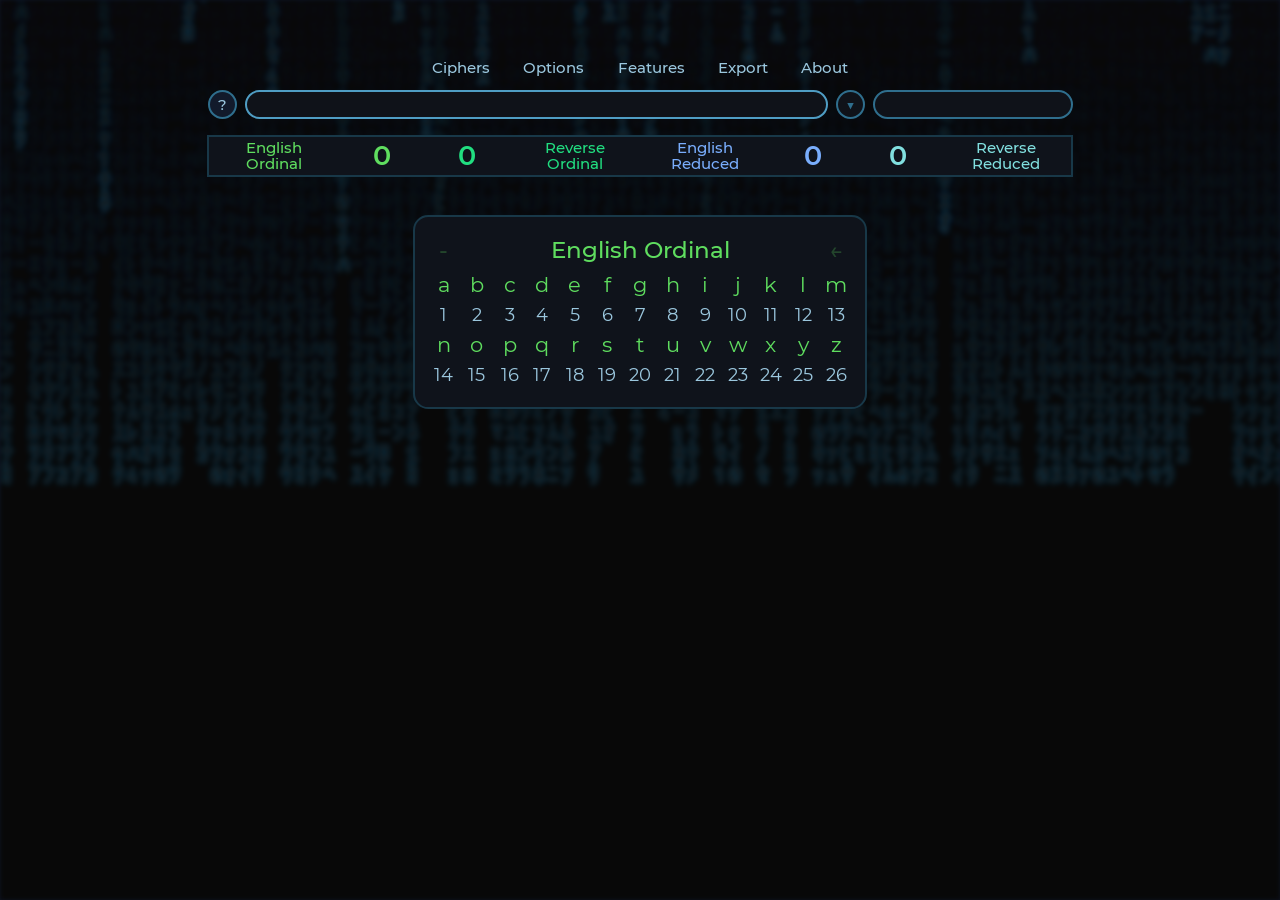
==== commit 8c20fa0f: "UI Color + Code cleanup" ====
--- a/index.html
+++ b/index.html
@@ -5,7 +5,7 @@
 <meta charset="utf-8">
 <meta name="description" content="Multi-language (Hebrew, Greek, Arabic, English, Russian, etc.) Gematria calculator with Highlighter, Numerology, custom Ciphers, Databases, Encoding and Export tools.">
 <meta name="viewport" content="width=480, maximum-scale=1, user-scalable=no">
-<meta name="theme-color" content="#0F1B1B">
+<meta name="theme-color" content="#0F131B">
 <link rel="shortcut icon" type="image/x-icon" href="res/favicon.ico">
 
 <!-- Web App manifest -->
--- a/calc/styles.css
+++ b/calc/styles.css
@@ -31,10 +31,10 @@
 	--font-size-body: 95%;
 	--border-pxl: 2px solid;
 	--border-rad: 1em;
-	--global-hue: 180;
+	--global-hue: 222;
 	--global-sat: 2.0;
 	--global-lit: 0.6;
-	--font-hue: 180;
+	--font-hue: 200;
 	--font-sat: 0.5;
 	--font-lit: 0.9;
 	--menu-bg-accent: hsl(var(--global-hue) calc(20% * var(--global-sat)) calc(28% * var(--global-lit)));
@@ -256,7 +256,7 @@
 	left: 2.3em;
 }
 .splitInterface {}
-@media (min-width: 911px) { /* desktop */
+@media (min-width: 1750px) { /* desktop */
 	.splitInterface {
 		width: 70%;
 		position: absolute;
@@ -325,11 +325,16 @@
 	}
 }
 #calcOptionsPanel {
-	padding: 0.6em 0em 0em 0em;
+	padding: 3.4em 0em 0em 0em;
 	-webkit-user-select: none;
 	-moz-user-select: none;
 	-ms-user-select: none;
 	user-select: none;
+}
+@media (max-width: 911px) { /* mobile */
+	#calcOptionsPanel {
+		padding: 0.6em 0em 0em 0em;
+	}
 }
 .ciphToggleContainer {
 	display: inline-block;
@@ -681,13 +686,13 @@
 }
 @media (min-width: 911px) { /* desktop */
 	#phraseBox {
-		width: 500px;
+		width: 620px;
 	}
 	#highlightBox {
 		width: 200px;
 	}
 	.filterPhraseBox {
-		width: 463px !important;
+		width: 583px !important;
 	}
 	.filterHighlightBox {
 		width: 162px !important;
@@ -1544,7 +1549,7 @@
 #queryArea {
 	width: 30%;
 	position: absolute;
-	top: 90px;
+	top: 133px;
 	left: 100px;
 	overflow: auto;
 	max-height: 92%;
@@ -1553,7 +1558,7 @@
 }
 @media (max-width: 911px) { /* mobile */
 	#queryArea {
-		left: 24px !important;
+		left: 25px !important;
 	}
 }
 .queryPageBtnL, .queryPageBtnR {
@@ -1673,7 +1678,7 @@
 }
 @media (max-width: 911px) { /* mobile */
 	.minimizeQuery {
-		transform: translate(calc(-100% + 2px), 0) !important;
+		transform: translate(calc(-100% + 0px), 0) !important;
 	}
 }
 .minimizeLabel {
@@ -1720,6 +1725,11 @@
 	max-width: 450px;
 	max-height: 520px;
 	box-sizing: border-box;
+	right: 0;
+	left: 0;
+	top: 0;
+	bottom: 0;
+	margin: auto;
 }
 @media (max-width: 911px) { /* mobile */
 	.quickGuide, .discPanel {
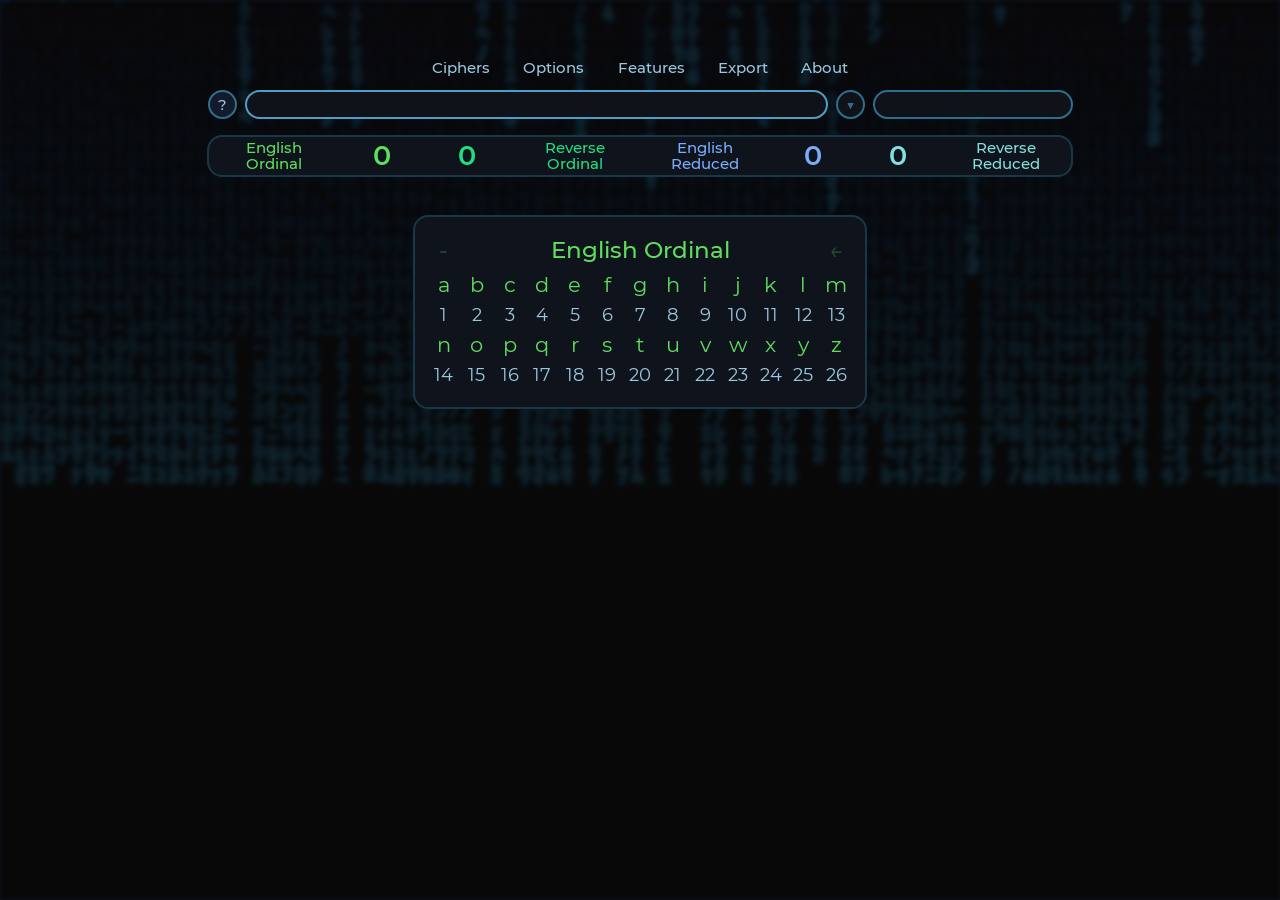
==== commit 2df4bed3: "UI bug fixes" ====
--- a/index.html
+++ b/index.html
@@ -60,9 +60,9 @@
 
 		<div id="inputArea">
 		  <input id="queryDBbtn" class="hideValue" type="button" onclick="queryDatabase()" value="?">
-		  <input id="phraseBox" autofocus type="text" enterkeyhint="done" spellcheck="false" autocomplete="off" oninput="sanUnicode('phraseBox'); updateEnabledCipherTable(); updateWordBreakdown(breakCipher,false,false);" onkeydown="phraseBoxKeypress(event.keyCode)" ondrop="dropHandler(event)" ondragover="dragOverHandler(event)">
+		  <input id="phraseBox" autofocus type="search" enterkeyhint="done" spellcheck="false" autocomplete="off" oninput="sanUnicode('phraseBox'); updateEnabledCipherTable(); updateWordBreakdown(breakCipher,false,false);" onkeydown="phraseBoxKeypress(event.keyCode)" ondrop="dropHandler(event)" ondragover="dragOverHandler(event)">
 		  <input id="enterPhraseBtn" type="button" onclick="phraseBoxKeypress(13)" value="&#9660;">
-		  <input id="highlightBox" type="text" enterkeyhint="done" spellcheck="false" autocomplete="off"><span id="clearFilterButton"></span>
+		  <input id="highlightBox" type="tel" enterkeyhint="done" spellcheck="false" autocomplete="off"><span id="clearFilterButton"></span>
 		</div>
 
 		<div id="enabledCiphTable"></div>
--- a/calc/styles.css
+++ b/calc/styles.css
@@ -146,6 +146,9 @@
 	border-bottom-left-radius: var(--border-rad);
 	border-bottom-right-radius: var(--border-rad);
 }
+.borderOptionsBox {
+	border-radius: var(--border-rad);
+}
 
 /*               Text Selection               */
 /* ########################################## */
@@ -207,6 +210,10 @@
 	overflow: overlay;
 }
 
+::-webkit-resizer { /* textarea resize handle */
+	display: none;
+}
+
 @media only screen and (min-device-width: 1024px) {
 	::-webkit-scrollbar {
 		width: 16px;
@@ -347,7 +354,7 @@
 	text-align: center;
 	font-size: 80%;
 	color: var(--font-white-1);
-	border: 2px solid var(--border-accent);
+	border: var(--border-pxl) var(--border-accent);
 	box-sizing: border-box;
 	font-family: var(--font-family-mono);
 	line-height: 1.2em;
@@ -362,31 +369,64 @@
 	width: 100px;
 	font-size: 80%;
 	color: var(--font-white-1);
-	border: 2px solid var(--border-accent);
+	border: var(--border-pxl) var(--border-accent);
 	font-family: var(--font-family-mono);
 	line-height: 1.2em;
 	background-color: var(--btn-bg-accent);
 }
 .colSlider:focus, .colSlider2:focus, .cipherColValueBox:focus {
 	outline: none !important;
-	border: 2px solid var(--focus-outline);
+	border: var(--border-pxl) var(--focus-outline);
 }
 .globColCtrlTable {
 	padding-right: 1.25em;
 }
 .phraseGemContainer {
 	display: inline-block;
-	border: var(--border-pxl) var(--border-dark-accent);
+	/* border: var(--border-pxl) var(--border-dark-accent); */
 	border-spacing: 0px;
 	text-align: center;
 	font-weight: 500;
 	line-height: 1.0em;
 }
-.phraseGemContainer tr:nth-child(odd) {
+.phraseGemContainer tr:nth-child(odd) td { /* Firefox can't combine 'tr' and 'td' styles to properly display element border radius */
 	background-color: var(--table-row-odd);
 }
-.phraseGemContainer tr:nth-child(even) {
+.phraseGemContainer tr:nth-child(even) td {
 	background-color: var(--table-row-even);
+}
+/* table outline / outer border with corner radius */
+.phraseGemContainer tr:first-child td:first-child {
+	border-top-left-radius: var(--border-rad);
+	border-top: var(--border-pxl) var(--border-dark-accent);
+	border-left: var(--border-pxl) var(--border-dark-accent);
+}
+.phraseGemContainer tr:first-child td:last-child {
+	border-top-right-radius: var(--border-rad);
+	border-top: var(--border-pxl) var(--border-dark-accent);
+	border-right: var(--border-pxl) var(--border-dark-accent);
+}
+.phraseGemContainer tr:last-child td:last-child {
+	border-bottom-right-radius: var(--border-rad);
+	border-bottom: var(--border-pxl) var(--border-dark-accent);
+	border-right: var(--border-pxl) var(--border-dark-accent);
+}
+.phraseGemContainer tr:last-child td:first-child {
+	border-bottom-left-radius: var(--border-rad);
+	border-bottom: var(--border-pxl) var(--border-dark-accent);
+	border-left: var(--border-pxl) var(--border-dark-accent);
+}
+.phraseGemContainer tr:first-child td {
+	border-top: var(--border-pxl) var(--border-dark-accent);
+}
+.phraseGemContainer tr:last-child td {
+	border-bottom: var(--border-pxl) var(--border-dark-accent);
+}
+.phraseGemContainer td:first-child {
+	border-left: var(--border-pxl) var(--border-dark-accent);
+}
+.phraseGemContainer td:last-child {
+	border-right: var(--border-pxl) var(--border-dark-accent);
 }
 .phraseGemValueOdd, .phraseGemValueEven {
 	font-size: 180%;
@@ -702,37 +742,77 @@
 	outline: none !important;
 	border: var(--border-pxl) var(--focus-outline);
 }
+#phraseBox:disabled, #highlightBox:disabled {
+	outline: none !important;
+	border: var(--border-pxl) var(--border-dark-accent);
+}
 
 /*                History Table               */
 /* ########################################## */
 
-.HistoryTable tr, .HistoryTable td {
+.HistoryTable tr, .HistoryTable td, #QueryTable tr, #QueryTable td {
 	border-bottom: var(--border-pxl) var(--border-dark-accent);
 	border-left: var(--border-pxl) var(--border-dark-accent);
 }
+.HistoryTable, #QueryTable {
+	text-align: center;
+	border-spacing: 0px;
+	/* border-top: var(--border-pxl) var(--border-dark-accent); */
+	/* border-right: var(--border-pxl) var(--border-dark-accent); */
+	margin: 0.5em 1em 2.4em 1em;
+}
+@media (max-width: 911px) { /* mobile */
+	.HistoryTable {
+		margin: 0em 0.25em 0em 0em;
+	}
+}
+/* Firefox needs only 'td' styles for clean rounded table corners, but then screenshots have transparent borders */
+/* Firefox can't combine 'tr' and 'td' styles to properly display element border radius */
+/* Use Chrome - 'tr' (not 'td') background-color is needed for proper html2canvas screenshots */
+.HistoryTable tr:nth-child(odd), #QueryTable tr:nth-child(odd) {
+	background-color: var(--table-row-odd);
+}
+.HistoryTable tr:nth-child(even), #QueryTable tr:nth-child(even) {
+	background-color: var(--table-row-even);
+}
 .cH { /* cipher header bar, history table */
-	background: -webkit-linear-gradient(0deg, var(--hist-header-gradient), transparent); /*20,23,27*/
-	background: -moz-linear-gradient(0deg, var(--hist-header-gradient), transparent);
-	background: -o-linear-gradient(0deg, var(--hist-header-gradient), transparent);
-	background: linear-gradient(0deg, var(--hist-header-gradient), transparent);
-}
-.HistoryTable {
-	text-align: center;
-	border-spacing: 0px;
+	background: -webkit-linear-gradient(0deg, var(--hist-header-gradient), var(--table-row-odd));
+	background: -moz-linear-gradient(0deg, var(--hist-header-gradient), var(--table-row-odd));
+	background: -o-linear-gradient(0deg, var(--hist-header-gradient), var(--table-row-odd));
+	background: linear-gradient(0deg, var(--hist-header-gradient), var(--table-row-odd));
+}
+/* table outline / outer border with corner radius */
+.HistoryTable tr:first-child td:first-child {
+	border-top-left-radius: var(--border-rad);
+	border-top: var(--border-pxl) var(--border-dark-accent);
+	border-left: var(--border-pxl) var(--border-dark-accent);
+}
+.HistoryTable tr:first-child td:last-child {
+	border-top-right-radius: var(--border-rad);
 	border-top: var(--border-pxl) var(--border-dark-accent);
 	border-right: var(--border-pxl) var(--border-dark-accent);
-	margin: 0.5em 1em 2.4em 1em;
-}
-@media (max-width: 911px) { /* mobile */
-	.HistoryTable {
-		margin: 0em 0.25em 0em 0em;
-	}
-}
-.HistoryTable tr:nth-child(odd) {
-	background-color: var(--table-row-odd);
-}
-.HistoryTable tr:nth-child(even) {
-	background-color: var(--table-row-even);
+}
+.HistoryTable tr:last-child td:last-child {
+	border-bottom-right-radius: var(--border-rad);
+	border-bottom: var(--border-pxl) var(--border-dark-accent);
+	border-right: var(--border-pxl) var(--border-dark-accent);
+}
+.HistoryTable tr:last-child td:first-child {
+	border-bottom-left-radius: var(--border-rad);
+	border-bottom: var(--border-pxl) var(--border-dark-accent);
+	border-left: var(--border-pxl) var(--border-dark-accent);
+}
+.HistoryTable tr:first-child td {
+	border-top: var(--border-pxl) var(--border-dark-accent);
+}
+.HistoryTable tr:last-child td {
+	border-bottom: var(--border-pxl) var(--border-dark-accent);
+}
+.HistoryTable td:first-child {
+	border-left: var(--border-pxl) var(--border-dark-accent);
+}
+.HistoryTable td:last-child {
+	border-right: var(--border-pxl) var(--border-dark-accent);
 }
 #QueryTable {
 	table-layout: fixed;
@@ -743,6 +823,18 @@
 	border-top: none;
 	border-right: none;
 }
+#QueryTable td:first-child {
+	border-left: unset;
+}
+#QueryTable tr:last-child td {
+	border-bottom: unset;
+}
+#QueryTable tr:last-child td:last-child {
+	border-bottom-right-radius: var(--border-rad);
+}
+#QueryTable tr:last-child td:first-child {
+	border-bottom-left-radius: var(--border-rad);
+}
 .hC { /* history table header, cipher name cell */
 	min-width: 80px;
 	max-width: 80px;
@@ -789,7 +881,7 @@
 }
 .hP, .hPQ { /* history phrase */
 	text-align: right;
-	padding: 0em 0.5em 0em 0.5em;
+	padding: 0em 0.5em 0em 0.6em;
 	font-size: 110%;
 	font-weight: 500;
 	color: var(--font-white-3);
@@ -819,18 +911,21 @@
 	font-size: 110%;
 	font-weight: 600;
 	width: fit-content;
-    padding: 0em 1em;
-}
-.gV, .gW, .gVQ { /* gematria value in history/query table */
+	padding: 0em 1em;
+}
+.gV, .gW, .gVQ, .gA { /* gematria value in history/query table, .gA - arrow for numerology display */
 	font-size: 125%;
 	font-weight: 500;
 	cursor: pointer;
 }
 .gV, .gW {
-	padding: 0em 0.2em;
+	padding: 0em 0.5em;
 }
 .gW {
 	cursor: default;
+}
+.nW { /* nowrap for Numerology Mode */
+	white-space: nowrap;
 }
 .pCHT { /* phrase comment - history table */
 	font-size: 75%;
@@ -864,7 +959,8 @@
 	z-index: 99;
 }
 .selectedPhrase {
-	background-color: var(--selected-phr-accent);
+	/* background-color: var(--selected-phr-accent) */
+	box-shadow: inset 0 0 0 1000px var(--selected-phr-accent); /* transparent color overlay */
 }
 
 /*                Options Menu                */
@@ -1080,7 +1176,7 @@
 	border-top: none;
 	padding-bottom: 0.1em;
 }
-.dbOptionsBoxTop, .dbOptionsBoxBtm {
+.dbOptionsBoxTop, .dbOptionsBoxBtm, .borderOptionsBox {
 	margin: auto;
 	border: var(--border-pxl) var(--btn-border-accent);
 	text-align: right;
@@ -1097,7 +1193,7 @@
 .optionTableLabel {
 	font-size: 80%;
 }
-#phrLimitBox, #dbPageItemsBox, #dbScrollItemsBox, #iScaleBox {
+#phrLimitBox, #dbPageItemsBox, #dbScrollItemsBox, #iScaleBox, #confBorderBox {
 	width: 50px;
 	border: none;
 	color: var(--font-white-2);
@@ -1190,14 +1286,14 @@
 	}
 }
 #downImgBtn, .refreshImgBtn {
-    font-size: 125%;
-    font-weight: 500;
-    color: var(--font-white-2);
-    background-color: var(--menu-bg-accent2);
-    text-decoration: none;
-    padding: 0.35em 1em;
-    border: none;
-    outline: none;
+	font-size: 125%;
+	font-weight: 500;
+	color: var(--font-white-2);
+	background-color: var(--menu-bg-accent2);
+	text-decoration: none;
+	padding: 0.35em 1em;
+	border: var(--border-pxl) var(--border-dark-accent);
+	outline: none;
 	margin: 1.5em 0.3em 1.5em 0.3em;
 }
 #imgData {
@@ -1219,6 +1315,9 @@
 
 .numProp {
 	cursor:pointer;
+}
+.numSpecial { /* number has special properties */
+	text-decoration: underline;
 }
 .numPropTooltip {
 	max-width: 350px;
@@ -1486,7 +1585,7 @@
 	width: 55px;
 	font-size: 150%;
 	color: var(--font-white-1);
-	border: 2px solid var(--border-accent);
+	border: var(--border-pxl) var(--border-accent);
 	box-sizing: border-box;
 	font-family: var(--font-family);
 	font-weight: 500;
@@ -1540,7 +1639,7 @@
 }
 .dateInput:focus, .dateInputYear:focus, .offsetDateInput:focus {
 	outline: none !important;
-	border: 2px solid var(--focus-outline);
+	border: var(--border-pxl) var(--focus-outline);
 }
 
 /*                Query Table                 */
@@ -1554,7 +1653,8 @@
 	overflow: auto;
 	max-height: 92%;
 	border: var(--border-pxl) var(--border-accent);
-	resize: horizontal;
+    border-radius: var(--border-rad);
+    resize: horizontal;
 }
 @media (max-width: 911px) { /* mobile */
 	#queryArea {
@@ -1567,6 +1667,7 @@
 	background-color: var(--btn-bg-accent);
 	border: var(--border-pxl) var(--border-dark-accent);
 	padding: 0em 0.35em;
+	width: 32px;
 }
 .queryPageBtnL {
 	border-top-right-radius: unset;
@@ -1578,22 +1679,42 @@
 }
 #queryMinBtn {
 	position: absolute;
-	width: 24px;
-	left: calc(100% - 24px);
-	height: 24px;
+	width: 32px;
+	left: calc(100% - 32px);
+	height: 32px;
 	text-align: center;
 	box-sizing: border-box;
 	color: var(--border-accent);
-	background: var(--hist-header-gradient);
-	border-left: var(--border-pxl) var(--border-accent);
+	background: var(--input-bg-accent);
+	/* border-right: var(--border-pxl) var(--border-accent); */
+	/* border-top: var(--border-pxl) var(--border-accent); */
 	border-bottom: var(--border-pxl) var(--border-accent);
+	border-top-right-radius: var(--border-rad);
 	cursor: pointer;
 	user-select: none;
-}
-#queryMinBtn:hover {
+	line-height: 30px;
+}
+#queryCloseBtn {
+	position: absolute;
+	width: 32px;
+	left: 0px;
+	height: 32px;
+	text-align: center;
+	box-sizing: border-box;
+	color: var(--border-accent);
+	background: var(--input-bg-accent);
+	/* border-left: var(--border-pxl) var(--border-accent); */
+	/* border-top: var(--border-pxl) var(--border-accent); */
+	border-bottom: var(--border-pxl) var(--border-accent);
+	border-top-left-radius: var(--border-rad);
+	cursor: pointer;
+	user-select: none;
+	line-height: 30px;
+}
+#queryMinBtn:hover, #queryCloseBtn:hover {
 	background-color: var(--btn-bg-accent);
 }
-#queryMinBtn:active {
+#queryMinBtn:active, #queryCloseBtn:active {
 	background-color: var(--btn-hover-accent);
 }
 .queryTextResult {
@@ -1603,14 +1724,17 @@
 #queryScrollbar {
 	border-radius: unset;
 	padding: unset;
+	border: var(--border-pxl) var(--border-accent);
+	border-top: unset;
 }
 .qSlider {
 	-webkit-appearance: none;
-	width: calc(100% - 24px);
-	height: 24px;
-	background: var(--hist-header-gradient);
+	width: calc(100% - 64px);
+	height: 32px;
+	background: var(--input-bg-accent);
 	outline: none;
 	margin: 0;
+	margin-left: 32px;
 	border-bottom: var(--border-pxl) var(--border-accent);
 	display: block;
 	box-sizing: border-box;
@@ -1622,33 +1746,32 @@
 	-webkit-appearance: none;
 	appearance: none;
 	width: 12px;
-	height: 24px;
-	background: var(--border-dark-accent);
+	height: 26px;
+	margin: 2px;
+	background: var(--border-accent);
 	cursor: pointer;
+	border-radius: var(--border-rad);
 }
 .qSlider::-moz-range-thumb {
 	width: 12px;
-	height: 24px;
+	height: 26px;
+	margin: 2px;
 	background: var(--border-accent);
 	cursor: pointer;
-}
-table#QueryTable td:first-child {
-	border-left: unset;
-}
-table#QueryTable tr:last-child td {
-	border-bottom: unset;
+	border-radius: var(--border-rad);
 }
 #queryPosInput {
 	width: 95px;
+	height: 32px;
 	font-size: 100%;
 	outline: none; 
 	color: var(--font-white-2);
 	caret-color: transparent !important;
 	background-color: var(--body-bg-accent);
 	border: var(--border-pxl) var(--border-dark-accent);
-	border-radius: unset;
 	border-left: none;
 	border-right: none;
+	border-radius: unset;
 }
 #queryPosInput:focus {
 	border: var(--border-pxl) var(--focus-outline);
@@ -1663,10 +1786,8 @@
 	color: var(--font-white-2);
 	background-color: var(--body-bg-accent);
 	box-sizing: border-box;
-	border: var(--border-pxl) var(--border-dark-accent);
-	border-top: none;
-	border-left: none;
-	border-right: none;
+	border: none;
+	border-bottom: var(--border-pxl) var(--border-dark-accent);
 	outline: none;
 	padding: 0.3em 0em;
 	border-radius: unset;
@@ -1683,8 +1804,8 @@
 }
 .minimizeLabel {
 	position: absolute;
-	margin: 0.3em 1em 0.15em 0.15em;
-	right: 24px;
+	margin: 0.7em 1em 0.15em 0.15em;
+	right: 32px;
 	user-select: none;
 	pointer-events: none;
 	font-size: 75%;
@@ -1723,7 +1844,7 @@
 }
 .discPanel {
 	max-width: 450px;
-	max-height: 520px;
+	max-height: 450px;
 	box-sizing: border-box;
 	right: 0;
 	left: 0;
@@ -1755,6 +1876,11 @@
 }
 .qgBold2 {
 	font-size: 150%;
+}
+.qgBold3 {
+	font-size: 100%;
+	font-weight: 500;
+	color: var(--font-white-2);
 }
 .qgMedium {
 	font-size: 125%;
@@ -1826,7 +1952,7 @@
 }
 #imgDataDesc {
 	margin: 1.5em 0em 0em 0em;
-	border: 2px solid var(--separator-accent);
+	border: var(--border-pxl) var(--separator-accent);
 	box-sizing: border-box;
 }
 @media (max-width: 911px) { /* mobile */
